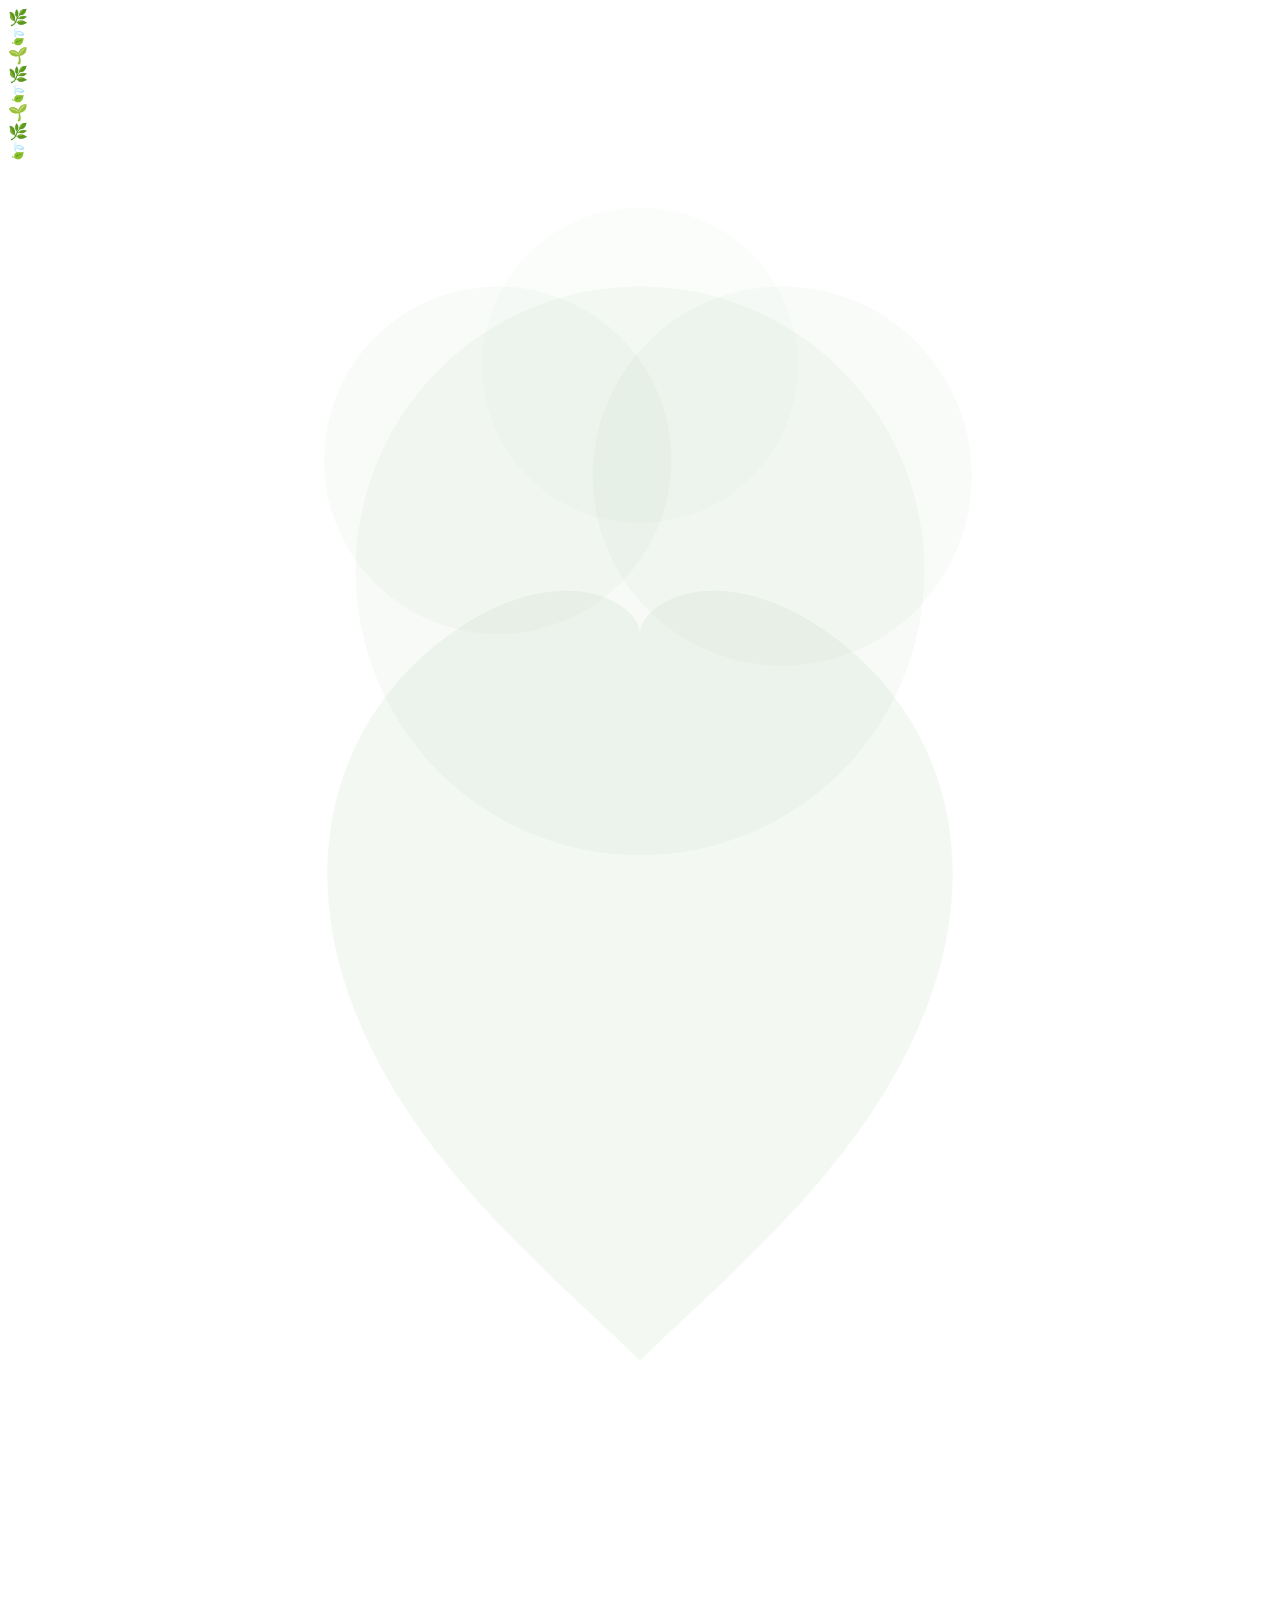
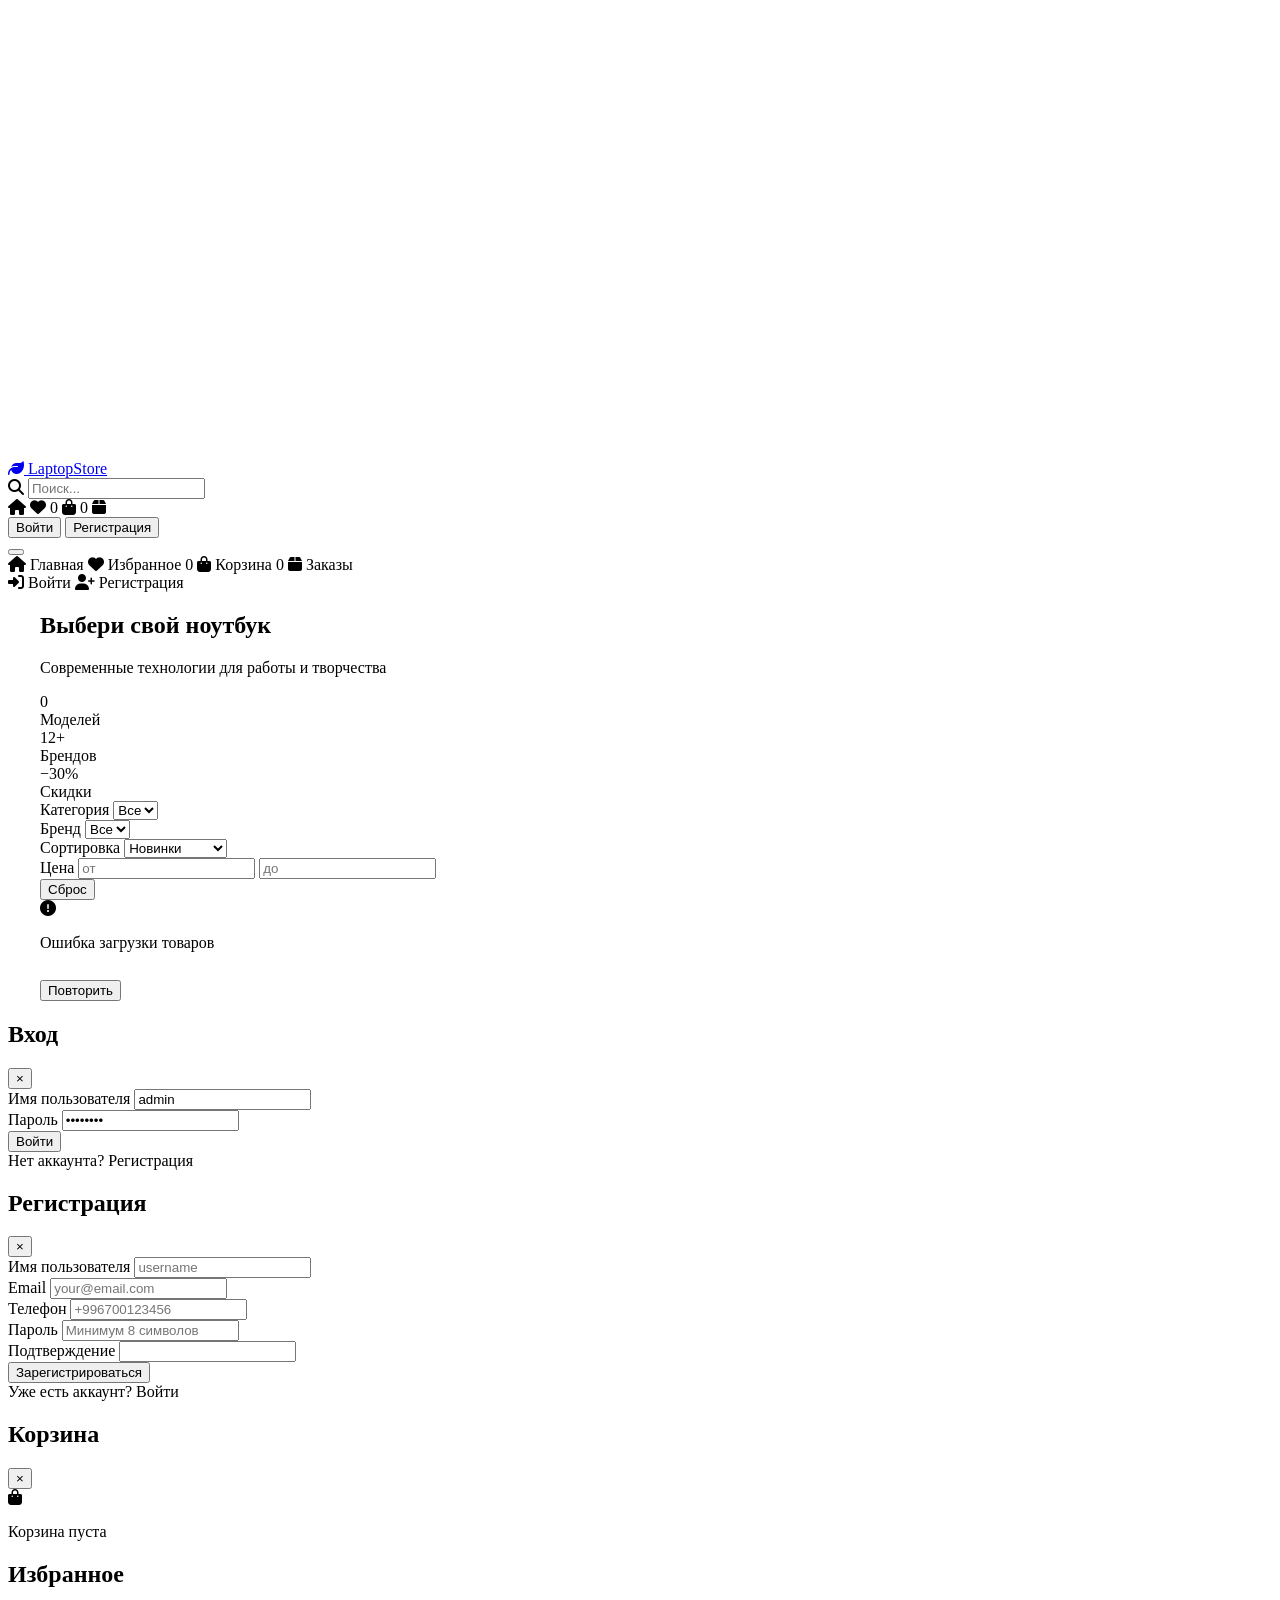
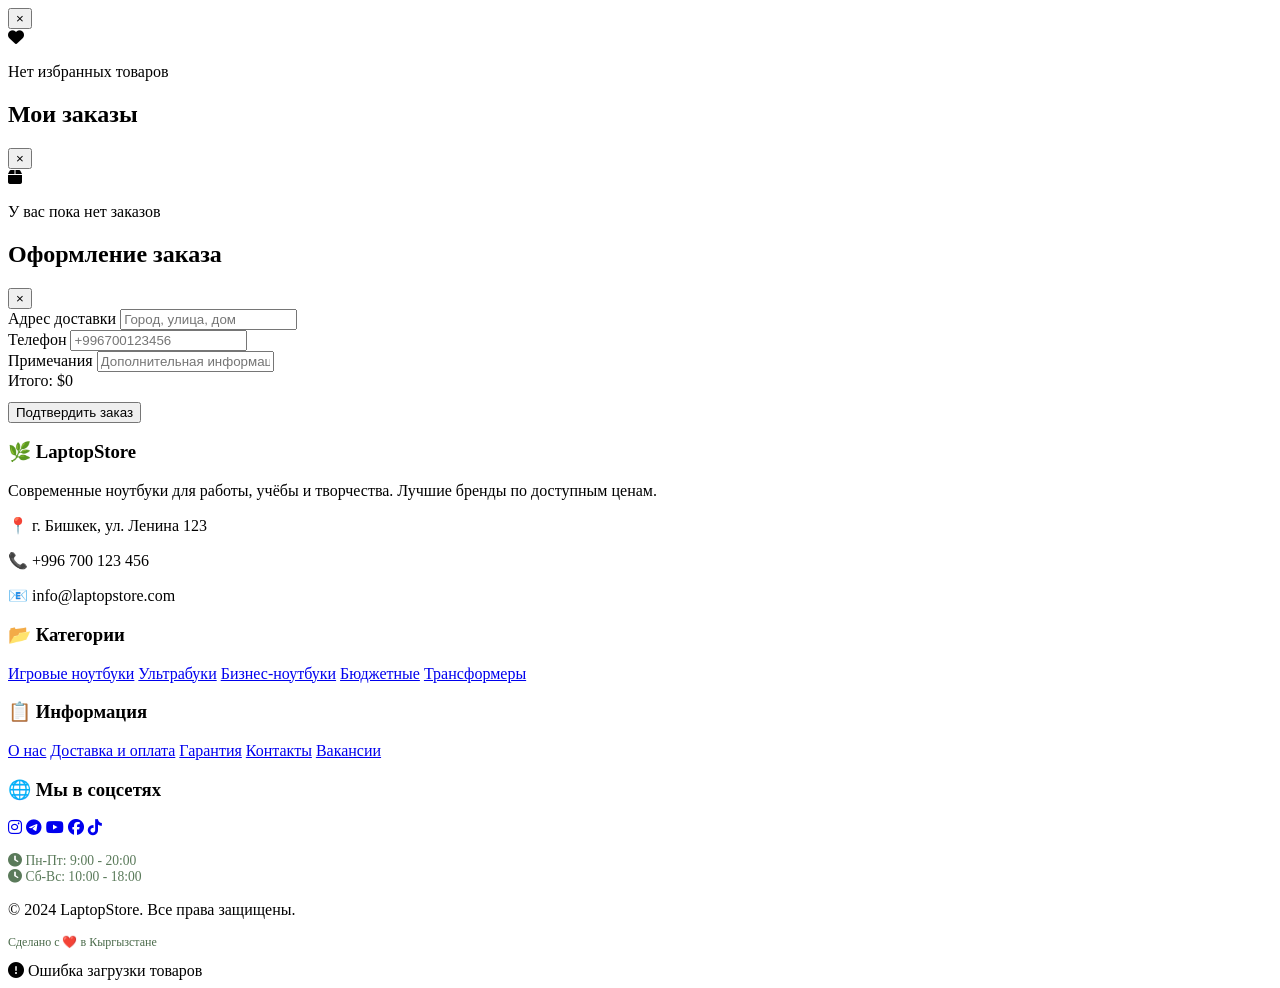
==== templates/index.html @ 14a561d5 "Initial commit" ====
<!DOCTYPE html>
<html lang="ru">
<head>
    <meta charset="UTF-8">
    <meta name="viewport" content="width=device-width, initial-scale=1.0">
    <title>LaptopStore</title>
    <link href="https://fonts.googleapis.com/css2?family=Inter:wght@200;300;400;500;600;700;800&display=swap" rel="stylesheet">
    <link href="https://cdnjs.cloudflare.com/ajax/libs/font-awesome/6.4.0/css/all.min.css" rel="stylesheet">
    <link rel="stylesheet" href="/static/css/style.css">
    <style>
        .container { max-width:1200px; margin:0 auto; padding:0 24px; }
    </style>
</head>
<body>

    <!-- ФОН -->
    <div class="bg-layer"></div>

    <!-- Листочки -->
    <div class="leaf">🌿</div>
    <div class="leaf">🍃</div>
    <div class="leaf">🌱</div>
    <div class="leaf">🌿</div>
    <div class="leaf">🍃</div>
    <div class="leaf">🌱</div>
    <div class="leaf">🌿</div>
    <div class="leaf">🍃</div>

    <!-- Дерево -->
    <svg class="tree-bg" viewBox="0 0 400 600" fill="none" xmlns="http://www.w3.org/2000/svg">
        <path d="M200 600L200 380C225 355 270 320 290 270C310 220 295 175 260 150C225 125 200 140 200 150C200 140 175 125 140 150C105 175 90 220 110 270C130 320 175 355 200 380L200 600Z" fill="rgba(60,130,60,0.06)"/>
        <circle cx="200" cy="130" r="90" fill="rgba(60,130,60,0.04)"/>
        <circle cx="155" cy="95" r="55" fill="rgba(60,130,60,0.03)"/>
        <circle cx="245" cy="100" r="60" fill="rgba(60,130,60,0.03)"/>
        <circle cx="200" cy="65" r="50" fill="rgba(60,130,60,0.02)"/>
    </svg>

    <!-- HEADER -->
    <header class="header" id="header">
        <div class="header-inner">
            <a class="logo" href="/">
                <i class="fas fa-leaf"></i>
                Laptop<span>Store</span>
            </a>

            <div class="search-wrapper">
                <i class="fas fa-search"></i>
                <input type="text" id="searchInput" placeholder="Поиск..." onkeyup="if(event.key==='Enter') loadProducts()">
            </div>

            <nav class="nav">
                <a class="nav-link" onclick="loadProducts()"><i class="fas fa-home"></i></a>
                <a class="nav-link" onclick="openModal('favoritesModal')">
                    <i class="fas fa-heart"></i>
                    <span class="badge-count" id="favBadge">0</span>
                </a>
                <a class="nav-link" onclick="openModal('cartModal')">
                    <i class="fas fa-shopping-bag"></i>
                    <span class="badge-count" id="cartBadge">0</span>
                </a>
                <a class="nav-link" onclick="openModal('ordersModal')"><i class="fas fa-box"></i></a>

                <div class="auth-buttons" id="authButtons">
                    <button class="btn btn-outline btn-sm" onclick="openModal('loginModal')">Войти</button>
                    <button class="btn btn-primary btn-sm" onclick="openModal('registerModal')">Регистрация</button>
                </div>

                <div class="user-info" id="userInfo" style="display:none;">
                    <span class="user-name" id="userName">User</span>
                    <div class="user-avatar" id="userAvatar">U</div>
                    <button class="btn btn-danger btn-sm" onclick="logout()">Выйти</button>
                </div>
            </nav>

            <button class="burger" id="burgerBtn" onclick="toggleMobileMenu()">
                <span></span>
                <span></span>
                <span></span>
            </button>
        </div>
    </header>

    <!-- MOBILE -->
    <div class="mobile-menu" id="mobileMenu">
        <a class="mobile-link" onclick="loadProducts(); closeMobileMenu()"><i class="fas fa-home"></i> Главная</a>
        <a class="mobile-link" onclick="openModal('favoritesModal'); closeMobileMenu()"><i class="fas fa-heart"></i> Избранное <span class="badge-count" id="favBadgeMobile">0</span></a>
        <a class="mobile-link" onclick="openModal('cartModal'); closeMobileMenu()"><i class="fas fa-shopping-bag"></i> Корзина <span class="badge-count" id="cartBadgeMobile">0</span></a>
        <a class="mobile-link" onclick="openModal('ordersModal'); closeMobileMenu()"><i class="fas fa-box"></i> Заказы</a>
        <div class="mobile-divider"></div>
        <a class="mobile-link" onclick="openModal('loginModal'); closeMobileMenu()" id="mobileLogin"><i class="fas fa-sign-in-alt"></i> Войти</a>
        <a class="mobile-link" onclick="openModal('registerModal'); closeMobileMenu()" id="mobileRegister"><i class="fas fa-user-plus"></i> Регистрация</a>
        <a class="mobile-link" onclick="logout(); closeMobileMenu()" id="mobileLogout" style="display:none;"><i class="fas fa-sign-out-alt"></i> Выйти</a>
    </div>

    <!-- HERO -->
    <section class="hero">
        <div class="container">
            <h1>Выбери свой <span>ноутбук</span></h1>
            <p>Современные технологии для работы и творчества</p>
            <div class="hero-stats">
                <div class="hero-stat">
                    <div class="number" id="productsCount">0</div>
                    <div class="label">Моделей</div>
                </div>
                <div class="hero-stat">
                    <div class="number">12+</div>
                    <div class="label">Брендов</div>
                </div>
                <div class="hero-stat">
                    <div class="number">−30%</div>
                    <div class="label">Скидки</div>
                </div>
            </div>
        </div>
    </section>

    <!-- MAIN -->
    <div class="container">

        <div class="filters">
            <div class="filter-group">
                <label>Категория</label>
                <select id="categoryFilter" onchange="loadProducts()">
                    <option value="">Все</option>
                </select>
            </div>
            <div class="filter-group">
                <label>Бренд</label>
                <select id="brandFilter" onchange="loadProducts()">
                    <option value="">Все</option>
                </select>
            </div>
            <div class="filter-group">
                <label>Сортировка</label>
                <select id="sortFilter" onchange="loadProducts()">
                    <option value="-created_at">Новинки</option>
                    <option value="price">Цена ↑</option>
                    <option value="-price">Цена ↓</option>
                    <option value="name">По названию</option>
                </select>
            </div>
            <div class="filter-group">
                <label>Цена</label>
                <input type="number" id="priceMin" placeholder="от" onchange="loadProducts()">
                <input type="number" id="priceMax" placeholder="до" onchange="loadProducts()">
            </div>
            <button class="filter-reset" onclick="resetFilters()">Сброс</button>
        </div>

        <div id="productsContainer">
            <div class="loading">
                <i class="fas fa-spinner"></i>
                <p>Загрузка товаров...</p>
            </div>
        </div>

        <div class="pagination" id="pagination"></div>
    </div>

    <!-- MODALS -->
    <div class="modal" id="loginModal">
        <div class="modal-content">
            <div class="modal-header">
                <h2>Вход</h2>
                <button class="modal-close" onclick="closeModal('loginModal')">&times;</button>
            </div>
            <form id="loginForm">
                <div class="form-group">
                    <label>Имя пользователя</label>
                    <input type="text" id="loginUsername" required placeholder="admin" value="admin">
                </div>
                <div class="form-group">
                    <label>Пароль</label>
                    <input type="password" id="loginPassword" required placeholder="••••••••" value="admin123">
                </div>
                <button type="submit" class="btn btn-primary btn-block">Войти</button>
            </form>
            <div class="form-link">
                Нет аккаунта? <a onclick="closeModal('loginModal'); openModal('registerModal')">Регистрация</a>
            </div>
        </div>
    </div>

    <div class="modal" id="registerModal">
        <div class="modal-content">
            <div class="modal-header">
                <h2>Регистрация</h2>
                <button class="modal-close" onclick="closeModal('registerModal')">&times;</button>
            </div>
            <form id="registerForm">
                <div class="form-group">
                    <label>Имя пользователя</label>
                    <input type="text" id="regUsername" required placeholder="username">
                </div>
                <div class="form-group">
                    <label>Email</label>
                    <input type="email" id="regEmail" required placeholder="your@email.com">
                </div>
                <div class="form-group">
                    <label>Телефон</label>
                    <input type="tel" id="regPhone" placeholder="+996700123456">
                </div>
                <div class="form-group">
                    <label>Пароль</label>
                    <input type="password" id="regPassword" required placeholder="Минимум 8 символов">
                </div>
                <div class="form-group">
                    <label>Подтверждение</label>
                    <input type="password" id="regPassword2" required>
                </div>
                <button type="submit" class="btn btn-success btn-block">Зарегистрироваться</button>
            </form>
            <div class="form-link">
                Уже есть аккаунт? <a onclick="closeModal('registerModal'); openModal('loginModal')">Войти</a>
            </div>
        </div>
    </div>

    <div class="modal" id="cartModal">
        <div class="modal-content">
            <div class="modal-header">
                <h2>Корзина</h2>
                <button class="modal-close" onclick="closeModal('cartModal')">&times;</button>
            </div>
            <div id="cartItems"></div>
            <div id="cartEmpty" class="empty-state">
                <i class="fas fa-shopping-bag"></i>
                <p>Корзина пуста</p>
            </div>
            <div id="cartFooter" style="display:none;">
                <div class="cart-total">Итого: $<span id="cartTotal">0</span></div>
                <button class="btn btn-success btn-block" onclick="showCheckout()" style="margin-top:12px;">Оформить заказ</button>
            </div>
        </div>
    </div>

    <div class="modal" id="favoritesModal">
        <div class="modal-content">
            <div class="modal-header">
                <h2>Избранное</h2>
                <button class="modal-close" onclick="closeModal('favoritesModal')">&times;</button>
            </div>
            <div id="favoritesItems"></div>
            <div id="favoritesEmpty" class="empty-state">
                <i class="fas fa-heart"></i>
                <p>Нет избранных товаров</p>
            </div>
        </div>
    </div>

    <div class="modal" id="ordersModal">
        <div class="modal-content">
            <div class="modal-header">
                <h2>Мои заказы</h2>
                <button class="modal-close" onclick="closeModal('ordersModal')">&times;</button>
            </div>
            <div id="ordersItems"></div>
            <div id="ordersEmpty" class="empty-state">
                <i class="fas fa-box"></i>
                <p>У вас пока нет заказов</p>
            </div>
        </div>
    </div>

    <div class="modal" id="checkoutModal">
        <div class="modal-content">
            <div class="modal-header">
                <h2>Оформление заказа</h2>
                <button class="modal-close" onclick="closeModal('checkoutModal')">&times;</button>
            </div>
            <form id="checkoutForm">
                <div class="form-group">
                    <label>Адрес доставки</label>
                    <input type="text" id="shippingAddress" required placeholder="Город, улица, дом">
                </div>
                <div class="form-group">
                    <label>Телефон</label>
                    <input type="tel" id="orderPhone" required placeholder="+996700123456">
                </div>
                <div class="form-group">
                    <label>Примечания</label>
                    <input type="text" id="orderNotes" placeholder="Дополнительная информация">
                </div>
                <div class="cart-total">Итого: $<span id="checkoutTotal">0</span></div>
                <button type="submit" class="btn btn-success btn-block" style="margin-top:12px;">Подтвердить заказ</button>
            </form>
        </div>
    </div>

    <!-- FOOTER -->
    <footer class="footer">
        <div class="footer-inner">
            <div>
                <h3>🌿 LaptopStore</h3>
                <p>Современные ноутбуки для работы, учёбы и творчества. Лучшие бренды по доступным ценам.</p>
                <p style="margin-top:8px;">📍 г. Бишкек, ул. Ленина 123</p>
                <p style="margin-top:4px;">📞 +996 700 123 456</p>
                <p>📧 info@laptopstore.com</p>
            </div>
            <div>
                <h3>📂 Категории</h3>
                <a href="/">Игровые ноутбуки</a>
                <a href="/">Ультрабуки</a>
                <a href="/">Бизнес-ноутбуки</a>
                <a href="/">Бюджетные</a>
                <a href="/">Трансформеры</a>
            </div>
            <div>
                <h3>📋 Информация</h3>
                <a href="/">О нас</a>
                <a href="/">Доставка и оплата</a>
                <a href="/">Гарантия</a>
                <a href="/">Контакты</a>
                <a href="/">Вакансии</a>
            </div>
            <div>
                <h3>🌐 Мы в соцсетях</h3>
                <div class="social">
                    <a href="#"><i class="fab fa-instagram"></i></a>
                    <a href="#"><i class="fab fa-telegram"></i></a>
                    <a href="#"><i class="fab fa-youtube"></i></a>
                    <a href="#"><i class="fab fa-facebook"></i></a>
                    <a href="#"><i class="fab fa-tiktok"></i></a>
                </div>
                <div style="margin-top:16px;">
                    <p style="font-size:0.85rem;color:#5a7a5a;">
                        <i class="fas fa-clock"></i> Пн-Пт: 9:00 - 20:00<br>
                        <i class="fas fa-clock"></i> Сб-Вс: 10:00 - 18:00
                    </p>
                </div>
            </div>
        </div>
        <div class="footer-bottom">
            <p>© 2024 LaptopStore. Все права защищены.</p>
            <p style="font-size:0.75rem;color:#4a6a4a;margin-top:4px;">
                Сделано с ❤️ в Кыргызстане
            </p>
        </div>
    </footer>

    <!-- ============================================
    JAVASCRIPT
    ============================================ -->
    <script>
        const API_URL = 'http://127.0.0.1:8000/api/v1';
        let currentUser = null;
        let currentPage = 1;
        let totalPages = 1;
        let cart = JSON.parse(localStorage.getItem('cart') || '[]');
        let favorites = JSON.parse(localStorage.getItem('favorites') || '[]');

        function showToast(message, type = 'success') {
            const existing = document.querySelector('.toast');
            if (existing) existing.remove();
            const toast = document.createElement('div');
            toast.className = `toast ${type}`;
            toast.innerHTML = `<i class="fas ${type === 'success' ? 'fa-check-circle' : type === 'error' ? 'fa-exclamation-circle' : 'fa-info-circle'}"></i> ${message}`;
            document.body.appendChild(toast);
            setTimeout(() => {
                toast.style.opacity = '0';
                toast.style.transition = 'opacity 0.4s';
                setTimeout(() => toast.remove(), 400);
            }, 3000);
        }

        function openModal(id) {
            const modal = document.getElementById(id);
            if (modal) {
                modal.classList.add('active');
                document.body.style.overflow = 'hidden';
                if (id === 'cartModal') renderCart();
                if (id === 'favoritesModal') renderFavorites();
                if (id === 'ordersModal') loadOrders();
            }
        }

        function closeModal(id) {
            const modal = document.getElementById(id);
            if (modal) {
                modal.classList.remove('active');
                document.body.style.overflow = '';
            }
        }

        document.querySelectorAll('.modal').forEach(m => {
            m.addEventListener('click', function(e) {
                if (e.target === this) {
                    this.classList.remove('active');
                    document.body.style.overflow = '';
                }
            });
        });

        function toggleMobileMenu() {
            const menu = document.getElementById('mobileMenu');
            const burger = document.getElementById('burgerBtn');
            menu.classList.toggle('open');
            burger.classList.toggle('active');
            document.body.style.overflow = menu.classList.contains('open') ? 'hidden' : '';
        }

        function closeMobileMenu() {
            document.getElementById('mobileMenu').classList.remove('open');
            document.getElementById('burgerBtn').classList.remove('active');
            document.body.style.overflow = '';
        }

        function updateUI() {
            const token = localStorage.getItem('access_token');
            if (token) {
                document.getElementById('authButtons').style.display = 'none';
                document.getElementById('userInfo').style.display = 'flex';
                document.getElementById('userName').textContent = currentUser?.username || 'User';
                document.getElementById('userAvatar').textContent = (currentUser?.username || 'U')[0].toUpperCase();
                document.getElementById('mobileLogin').style.display = 'none';
                document.getElementById('mobileRegister').style.display = 'none';
                document.getElementById('mobileLogout').style.display = 'flex';
            } else {
                document.getElementById('authButtons').style.display = 'flex';
                document.getElementById('userInfo').style.display = 'none';
                document.getElementById('mobileLogin').style.display = 'flex';
                document.getElementById('mobileRegister').style.display = 'flex';
                document.getElementById('mobileLogout').style.display = 'none';
            }
        }

        document.addEventListener('DOMContentLoaded', function() {
            const loginForm = document.getElementById('loginForm');
            if (loginForm) {
                loginForm.addEventListener('submit', function(e) {
                    e.preventDefault();
                    loginUser();
                });
            }

            const registerForm = document.getElementById('registerForm');
            if (registerForm) {
                registerForm.addEventListener('submit', function(e) {
                    e.preventDefault();
                    registerUser();
                });
            }

            const checkoutForm = document.getElementById('checkoutForm');
            if (checkoutForm) {
                checkoutForm.addEventListener('submit', function(e) {
                    e.preventDefault();
                    createOrder();
                });
            }

            const token = localStorage.getItem('access_token');
            if (token) {
                currentUser = { username: 'User' };
                updateUI();
            }
            loadCategories();
            loadBrands();
            loadProducts();
            updateBadges();
        });

        async function loginUser() {
            const username = document.getElementById('loginUsername').value.trim();
            const password = document.getElementById('loginPassword').value;

            if (!username || !password) {
                showToast('Заполните все поля', 'error');
                return;
            }

            try {
                const response = await fetch(`${API_URL}/auth/login/`, {
                    method: 'POST',
                    headers: { 'Content-Type': 'application/json' },
                    body: JSON.stringify({ username, password })
                });

                if (response.ok) {
                    const result = await response.json();
                    localStorage.setItem('access_token', result.access);
                    localStorage.setItem('refresh_token', result.refresh);
                    currentUser = { username };
                    updateUI();
                    closeModal('loginModal');
                    showToast(`👋 Добро пожаловать, ${username}!`);
                    loadProducts();
                } else {
                    const error = await response.json();
                    showToast(error.detail || 'Неверные данные', 'error');
                }
            } catch (error) {
                showToast('Ошибка соединения с сервером', 'error');
            }
        }

        async function registerUser() {
            const password = document.getElementById('regPassword').value;
            const password2 = document.getElementById('regPassword2').value;

            if (password !== password2) {
                showToast('Пароли не совпадают', 'error');
                return;
            }

            if (password.length < 8) {
                showToast('Пароль минимум 8 символов', 'error');
                return;
            }

            const data = {
                username: document.getElementById('regUsername').value.trim(),
                email: document.getElementById('regEmail').value.trim(),
                phone: document.getElementById('regPhone').value.trim(),
                password: password,
                password2: password2
            };

            try {
                const response = await fetch(`${API_URL}/auth/register/`, {
                    method: 'POST',
                    headers: { 'Content-Type': 'application/json' },
                    body: JSON.stringify(data)
                });

                if (response.ok) {
                    showToast('✅ Регистрация успешна! Войдите.');
                    closeModal('registerModal');
                    document.getElementById('loginUsername').value = data.username;
                    openModal('loginModal');
                } else {
                    const error = await response.json();
                    const msg = Object.values(error).flat()[0] || 'Ошибка';
                    showToast(msg, 'error');
                }
            } catch (error) {
                showToast('Ошибка регистрации', 'error');
            }
        }

        function logout() {
            localStorage.removeItem('access_token');
            localStorage.removeItem('refresh_token');
            currentUser = null;
            updateUI();
            showToast('👋 Вы вышли');
            loadProducts();
        }

        function getToken() {
            return localStorage.getItem('access_token');
        }

        async function loadCategories() {
            try {
                const response = await fetch(`${API_URL}/categories/`);
                if (response.ok) {
                    const data = await response.json();
                    const select = document.getElementById('categoryFilter');
                    data.results.forEach(cat => {
                        const option = document.createElement('option');
                        option.value = cat.id;
                        option.textContent = cat.name;
                        select.appendChild(option);
                    });
                }
            } catch (e) { console.error('Categories error:', e); }
        }

        async function loadBrands() {
            try {
                const response = await fetch(`${API_URL}/products/?page=1&page_size=100`);
                if (response.ok) {
                    const data = await response.json();
                    const brands = [...new Set(data.results.map(p => p.brand).filter(Boolean))];
                    const select = document.getElementById('brandFilter');
                    brands.forEach(brand => {
                        const option = document.createElement('option');
                        option.value = brand;
                        option.textContent = brand;
                        select.appendChild(option);
                    });
                }
            } catch (e) { console.error('Brands error:', e); }
        }

        async function loadProducts() {
            const container = document.getElementById('productsContainer');
            container.innerHTML = `<div class="loading"><i class="fas fa-spinner"></i><p>Загрузка товаров...</p></div>`;

            try {
                const category = document.getElementById('categoryFilter').value;
                const brand = document.getElementById('brandFilter').value;
                const sort = document.getElementById('sortFilter').value;
                const search = document.getElementById('searchInput').value;
                const priceMin = document.getElementById('priceMin').value;
                const priceMax = document.getElementById('priceMax').value;

                let url = `${API_URL}/products/?page=${currentPage}`;
                if (category) url += `&category=${category}`;
                if (brand) url += `&brand=${brand}`;
                if (sort) url += `&ordering=${sort}`;
                if (search) url += `&search=${search}`;
                if (priceMin) url += `&price_min=${priceMin}`;
                if (priceMax) url += `&price_max=${priceMax}`;

                const response = await fetch(url);
                if (!response.ok) throw new Error('Ошибка загрузки');

                const data = await response.json();
                totalPages = Math.ceil(data.count / 10) || 1;
                document.getElementById('productsCount').textContent = data.count || 0;
                renderProducts(data.results || []);
                renderPagination();

            } catch (error) {
                container.innerHTML = `
                    <div class="empty-state">
                        <i class="fas fa-exclamation-circle"></i>
                        <p>Ошибка загрузки товаров</p>
                        <button class="btn btn-primary" onclick="loadProducts()" style="margin-top:12px;">Повторить</button>
                    </div>
                `;
                showToast('Ошибка загрузки товаров', 'error');
            }
        }

        // ============================================================
        // RENDER PRODUCTS — С КАРТИНКАМИ
        // ============================================================
        function renderProducts(products) {
            const container = document.getElementById('productsContainer');

            if (!products || products.length === 0) {
                container.innerHTML = `<div class="empty-state"><i class="fas fa-search"></i><p>Товары не найдены</p></div>`;
                return;
            }

            container.innerHTML = `
                <div class="products-grid">
                    ${products.map(p => `
                        <div class="product-card">
                            <a href="/product/${p.slug}/" style="text-decoration:none;color:inherit;display:block;">
                                <div class="product-image" style="height:190px;display:flex;align-items:center;justify-content:center;background:rgba(60,130,60,0.02);overflow:hidden;">
                                    ${p.image ? `<img src="${p.image}" alt="${p.name}" style="width:100%;height:100%;object-fit:contain;padding:10px;">` : `<i class="fas fa-laptop" style="font-size:3.5rem;color:#8aaa8a;"></i>`}
                                </div>
                                <div class="product-info">
                                    <div class="product-name">${p.name || ''}</div>
                                    <div class="product-price">
                                        $${p.final_price || p.price || '0'}
                                        ${p.discount_price ? `<span class="old">$${p.price}</span>` : ''}
                                    </div>
                                    <div class="product-stock">${p.stock > 0 ? '✅ В наличии' : '❌ Нет в наличии'}</div>
                                </div>
                            </a>
                            <div class="product-actions">
                                <button class="btn btn-primary" onclick="event.stopPropagation(); addToCart(${p.id}, '${p.name.replace(/'/g, "\\'")}', ${p.final_price || p.price})">
                                    <i class="fas fa-shopping-bag"></i> В корзину
                                </button>
                                <button class="btn-like ${favorites.includes(p.id) ? 'liked' : ''}" onclick="event.stopPropagation(); toggleFavorite(${p.id})">
                                    <i class="fas fa-heart"></i>
                                </button>
                            </div>
                        </div>
                    `).join('')}
                </div>
            `;
        }

        // ============================================================
        // RENDER FAVORITES — С КАРТИНКАМИ (ИСПРАВЛЕНО)
        // ============================================================
        function renderFavorites() {
            const container = document.getElementById('favoritesItems');
            const empty = document.getElementById('favoritesEmpty');

            if (favorites.length === 0) {
                container.innerHTML = '';
                empty.style.display = 'block';
                return;
            }

            empty.style.display = 'none';

            // Показываем загрузку
            container.innerHTML = favorites.map(id => `
                <div class="product-card" id="fav-${id}">
                    <div class="product-image" style="height:150px;display:flex;align-items:center;justify-content:center;background:rgba(60,130,60,0.02);">
                        <i class="fas fa-spinner fa-spin" style="font-size:2rem;color:#8aaa8a;"></i>
                    </div>
                    <div class="product-info">
                        <div class="product-name" style="color:#8aaa8a;">Загрузка...</div>
                    </div>
                </div>
            `).join('');

            // Загружаем данные для каждого товара
            favorites.forEach(async id => {
                try {
                    const response = await fetch(`${API_URL}/products/${id}/`);
                    if (response.ok) {
                        const p = await response.json();
                        const card = document.getElementById(`fav-${id}`);
                        if (card) {
                            card.innerHTML = `
                                <div class="product-image" style="height:150px;display:flex;align-items:center;justify-content:center;background:rgba(60,130,60,0.02);overflow:hidden;">
                                    ${p.image ? `<img src="${p.image}" alt="${p.name}" style="width:100%;height:100%;object-fit:contain;padding:10px;">` : `<i class="fas fa-laptop" style="font-size:3rem;color:#8aaa8a;"></i>`}
                                </div>
                                <div class="product-info">
                                    <div class="product-name" style="font-weight:600;font-size:0.95rem;min-height:40px;">${p.name}</div>
                                    <div class="product-price" style="font-size:1.1rem;font-weight:700;color:#1a3a1a;">$${p.final_price || p.price}</div>
                                    <button class="btn btn-primary btn-block" onclick="event.stopPropagation(); addToCart(${p.id}, '${p.name.replace(/'/g, "\\'")}', ${p.final_price || p.price})" style="margin-top:8px;width:100%;padding:8px;font-size:0.8rem;border-radius:30px;">
                                        <i class="fas fa-shopping-bag"></i> В корзину
                                    </button>
                                </div>
                            `;
                        }
                    } else {
                        // Если товар не найден — удаляем из избранного
                        const index = favorites.indexOf(id);
                        if (index > -1) {
                            favorites.splice(index, 1);
                            localStorage.setItem('favorites', JSON.stringify(favorites));
                            updateBadges();
                            renderFavorites();
                        }
                    }
                } catch (e) {
                    console.error('Error loading favorite:', e);
                    const index = favorites.indexOf(id);
                    if (index > -1) {
                        favorites.splice(index, 1);
                        localStorage.setItem('favorites', JSON.stringify(favorites));
                        updateBadges();
                        renderFavorites();
                    }
                }
            });
        }

        // ============================================================
        // ОСТАЛЬНЫЕ ФУНКЦИИ
        // ============================================================

        function renderPagination() {
            const container = document.getElementById('pagination');
            if (totalPages <= 1) { container.innerHTML = ''; return; }

            let html = '';
            html += `<button onclick="changePage(${currentPage - 1})" ${currentPage <= 1 ? 'disabled' : ''}><i class="fas fa-chevron-left"></i></button>`;
            for (let i = 1; i <= totalPages; i++) {
                if (i === currentPage) {
                    html += `<button class="active">${i}</button>`;
                } else if (i <= 3 || i > totalPages - 3 || Math.abs(i - currentPage) <= 1) {
                    html += `<button onclick="changePage(${i})">${i}</button>`;
                }
            }
            html += `<button onclick="changePage(${currentPage + 1})" ${currentPage >= totalPages ? 'disabled' : ''}><i class="fas fa-chevron-right"></i></button>`;
            container.innerHTML = html;
        }

        function changePage(page) {
            if (page < 1 || page > totalPages) return;
            currentPage = page;
            loadProducts();
            window.scrollTo({ top: 0, behavior: 'smooth' });
        }

        function addToCart(id, name, price) {
            const existing = cart.find(item => item.id === id);
            if (existing) {
                existing.quantity += 1;
            } else {
                cart.push({ id, name, price, quantity: 1 });
            }
            localStorage.setItem('cart', JSON.stringify(cart));
            updateBadges();
            showToast(`✅ ${name} добавлен в корзину`);
        }

        function removeFromCart(id) {
            cart = cart.filter(item => item.id !== id);
            localStorage.setItem('cart', JSON.stringify(cart));
            renderCart();
            updateBadges();
        }

        function updateQuantity(id, delta) {
            const item = cart.find(i => i.id === id);
            if (item) {
                item.quantity += delta;
                if (item.quantity <= 0) {
                    removeFromCart(id);
                    return;
                }
                localStorage.setItem('cart', JSON.stringify(cart));
                renderCart();
                updateBadges();
            }
        }

        function renderCart() {
            const container = document.getElementById('cartItems');
            const empty = document.getElementById('cartEmpty');
            const footer = document.getElementById('cartFooter');
            const totalSpan = document.getElementById('cartTotal');

            if (cart.length === 0) {
                container.innerHTML = '';
                empty.style.display = 'block';
                footer.style.display = 'none';
                return;
            }

            empty.style.display = 'none';
            footer.style.display = 'block';

            let total = 0;
            container.innerHTML = cart.map(item => {
                total += item.price * item.quantity;
                return `
                    <div class="cart-item">
                        <div class="cart-item-info">
                            <div class="cart-item-name">${item.name}</div>
                            <div class="cart-item-price">$${item.price}</div>
                        </div>
                        <div class="cart-item-qty">
                            <button onclick="updateQuantity(${item.id}, -1)">−</button>
                            <span>${item.quantity}</span>
                            <button onclick="updateQuantity(${item.id}, 1)">+</button>
                        </div>
                        <button class="cart-item-remove" onclick="removeFromCart(${item.id})"><i class="fas fa-trash-alt"></i></button>
                    </div>
                `;
            }).join('');
            totalSpan.textContent = total.toFixed(2);
        }

        function showCheckout() {
            if (!getToken()) {
                showToast('Войдите в аккаунт для оформления заказа', 'error');
                closeModal('cartModal');
                openModal('loginModal');
                return;
            }
            document.getElementById('checkoutTotal').textContent = document.getElementById('cartTotal').textContent;
            closeModal('cartModal');
            openModal('checkoutModal');
        }

        function toggleFavorite(id) {
            const index = favorites.indexOf(id);
            if (index > -1) {
                favorites.splice(index, 1);
                showToast('Удалено из избранного');
            } else {
                favorites.push(id);
                showToast('❤️ Добавлено в избранное');
            }
            localStorage.setItem('favorites', JSON.stringify(favorites));
            updateBadges();
            loadProducts();
        }

        async function loadOrders() {
            const container = document.getElementById('ordersItems');
            const empty = document.getElementById('ordersEmpty');

            const token = getToken();
            if (!token) {
                container.innerHTML = '';
                empty.style.display = 'block';
                empty.innerHTML = '<i class="fas fa-box"></i><p>Войдите чтобы увидеть заказы</p>';
                return;
            }

            try {
                const response = await fetch(`${API_URL}/orders/`, {
                    headers: { 'Authorization': `Bearer ${token}` }
                });

                if (response.ok) {
                    const data = await response.json();
                    const orders = data.results || data;

                    if (orders.length === 0) {
                        container.innerHTML = '';
                        empty.style.display = 'block';
                        return;
                    }

                    empty.style.display = 'none';
                    container.innerHTML = orders.map(order => `
                        <div style="background:rgba(255,255,255,0.2);backdrop-filter:blur(10px);border-radius:12px;padding:14px 18px;margin-bottom:10px;border:1px solid rgba(60,130,60,0.04);">
                            <div style="display:flex;justify-content:space-between;align-items:center;flex-wrap:wrap;gap:6px;">
                                <strong>Заказ #${order.id}</strong>
                                <span style="font-size:0.7rem;background:rgba(60,130,60,0.04);padding:2px 10px;border-radius:20px;color:#4a6a4a;">
                                    ${order.status === 'pending' ? '⏳ Ожидает' :
                                      order.status === 'processing' ? '🔄 В обработке' :
                                      order.status === 'shipped' ? '📦 Отправлен' :
                                      order.status === 'delivered' ? '✅ Доставлен' :
                                      order.status === 'cancelled' ? '❌ Отменен' : order.status}
                                </span>
                            </div>
                            <div style="font-weight:600;margin:4px 0;">$${order.total_price}</div>
                            <div style="font-size:0.75rem;color:#8aaa8a;">${new Date(order.created_at).toLocaleDateString('ru-RU')}</div>
                            ${order.status === 'pending' ? `<button class="btn btn-danger btn-sm" onclick="cancelOrder(${order.id})" style="margin-top:6px;">Отменить</button>` : ''}
                        </div>
                    `).join('');
                }
            } catch (e) {
                showToast('Ошибка загрузки заказов', 'error');
            }
        }

        async function cancelOrder(orderId) {
            if (!confirm('Отменить заказ?')) return;
            const token = getToken();
            try {
                const response = await fetch(`${API_URL}/orders/${orderId}/cancel/`, {
                    method: 'PATCH',
                    headers: { 'Authorization': `Bearer ${token}` }
                });
                if (response.ok) {
                    showToast('Заказ отменен');
                    loadOrders();
                }
            } catch (e) {
                showToast('Ошибка', 'error');
            }
        }

        async function createOrder() {
            const token = getToken();
            if (!token) {
                showToast('Войдите в аккаунт', 'error');
                return;
            }

            const data = {
                product_ids: cart.map(item => item.id),
                quantities: cart.map(item => item.quantity),
                shipping_address: document.getElementById('shippingAddress').value,
                phone: document.getElementById('orderPhone').value,
                notes: document.getElementById('orderNotes').value || ''
            };

            try {
                const response = await fetch(`${API_URL}/orders/`, {
                    method: 'POST',
                    headers: {
                        'Content-Type': 'application/json',
                        'Authorization': `Bearer ${token}`
                    },
                    body: JSON.stringify(data)
                });

                if (response.ok) {
                    showToast('✅ Заказ создан!');
                    cart = [];
                    localStorage.setItem('cart', JSON.stringify(cart));
                    updateBadges();
                    closeModal('checkoutModal');
                    loadProducts();
                } else {
                    const err = await response.json();
                    showToast(err.error || 'Ошибка', 'error');
                }
            } catch (e) {
                showToast('Ошибка', 'error');
            }
        }

        function updateBadges() {
            const cartCount = cart.reduce((sum, item) => sum + item.quantity, 0);
            document.getElementById('cartBadge').textContent = cartCount;
            document.getElementById('cartBadgeMobile').textContent = cartCount;
            document.getElementById('favBadge').textContent = favorites.length;
            document.getElementById('favBadgeMobile').textContent = favorites.length;
        }

        function resetFilters() {
            document.getElementById('categoryFilter').value = '';
            document.getElementById('brandFilter').value = '';
            document.getElementById('sortFilter').value = '-created_at';
            document.getElementById('searchInput').value = '';
            document.getElementById('priceMin').value = '';
            document.getElementById('priceMax').value = '';
            currentPage = 1;
            loadProducts();
            showToast('Фильтры сброшены', 'info');
        }

        document.addEventListener('click', function(e) {
            const menu = document.getElementById('mobileMenu');
            const burger = document.getElementById('burgerBtn');
            if (menu.classList.contains('open') &&
                !menu.contains(e.target) &&
                !burger.contains(e.target)) {
                closeMobileMenu();
            }
        });

        document.addEventListener('DOMContentLoaded', function() {
            const token = getToken();
            if (token) {
                currentUser = { username: 'User' };
                updateUI();
            }
            loadCategories();
            loadBrands();
            loadProducts();
            updateBadges();

            window.addEventListener('resize', function() {
                if (window.innerWidth > 820) {
                    closeMobileMenu();
                }
            });
        });
    </script>

</body>
</html>
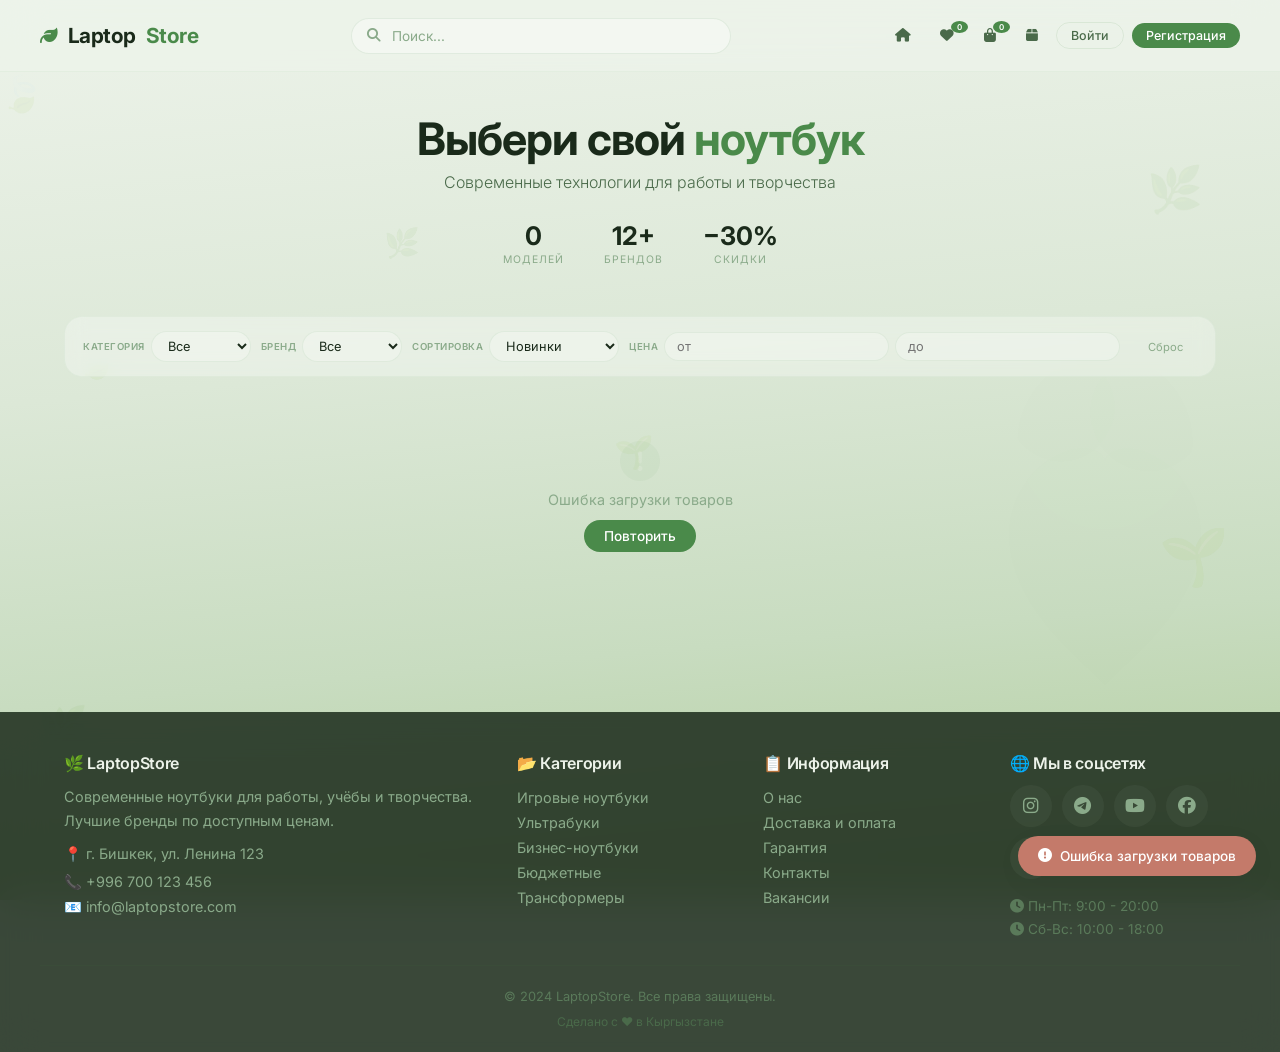
==== commit af805c5e: "Fix API URL for Render" ====
--- a/templates/index.html
+++ b/templates/index.html
@@ -342,7 +342,10 @@
     JAVASCRIPT
     ============================================ -->
     <script>
-        const API_URL = 'http://127.0.0.1:8000/api/v1';
+        // ============================================================
+        // ⚠️ ВАЖНО: API_URL ДЛЯ ПРОДУКШИВНА
+        // ============================================================
+        const API_URL = 'https://laptopstore-2.onrender.com/api/v1';
         let currentUser = null;
         let currentPage = 1;
         let totalPages = 1;
@@ -625,9 +628,6 @@
             }
         }
 
-        // ============================================================
-        // RENDER PRODUCTS — С КАРТИНКАМИ
-        // ============================================================
         function renderProducts(products) {
             const container = document.getElementById('productsContainer');
 
@@ -667,9 +667,6 @@
             `;
         }
 
-        // ============================================================
-        // RENDER FAVORITES — С КАРТИНКАМИ (ИСПРАВЛЕНО)
-        // ============================================================
         function renderFavorites() {
             const container = document.getElementById('favoritesItems');
             const empty = document.getElementById('favoritesEmpty');
@@ -682,7 +679,6 @@
 
             empty.style.display = 'none';
 
-            // Показываем загрузку
             container.innerHTML = favorites.map(id => `
                 <div class="product-card" id="fav-${id}">
                     <div class="product-image" style="height:150px;display:flex;align-items:center;justify-content:center;background:rgba(60,130,60,0.02);">
@@ -694,7 +690,6 @@
                 </div>
             `).join('');
 
-            // Загружаем данные для каждого товара
             favorites.forEach(async id => {
                 try {
                     const response = await fetch(`${API_URL}/products/${id}/`);
@@ -716,7 +711,6 @@
                             `;
                         }
                     } else {
-                        // Если товар не найден — удаляем из избранного
                         const index = favorites.indexOf(id);
                         if (index > -1) {
                             favorites.splice(index, 1);
@@ -737,10 +731,6 @@
                 }
             });
         }
-
-        // ============================================================
-        // ОСТАЛЬНЫЕ ФУНКЦИИ
-        // ============================================================
 
         function renderPagination() {
             const container = document.getElementById('pagination');
--- a/static/css/style.css
+++ b/static/css/style.css
@@ -0,0 +1,1344 @@
+/* ============================================
+   ROOT VARIABLES
+============================================ */
+:root {
+    --bg-primary: #edf3ea;
+    --bg-secondary: #ffffff;
+    --bg-card: rgba(255, 255, 255, 0.35);
+    --bg-card-hover: rgba(255, 255, 255, 0.55);
+    --text-primary: #1a2a1a;
+    --text-secondary: #4a6a4a;
+    --text-muted: #8aaa8a;
+    --border-color: rgba(60, 130, 60, 0.08);
+    --accent: #4a8a4a;
+    --accent-hover: #3a703a;
+    --accent-light: rgba(74, 138, 74, 0.10);
+    --accent-glow: rgba(74, 138, 74, 0.20);
+    --danger: #c47a6a;
+    --danger-hover: #a86a5a;
+    --shadow: 0 12px 48px rgba(74, 138, 74, 0.06);
+    --radius: 18px;
+    --radius-sm: 12px;
+    --radius-round: 30px;
+    --transition: all 0.3s cubic-bezier(0.4, 0, 0.2, 1);
+    --font: 'Inter', -apple-system, sans-serif;
+}
+
+/* ============================================
+   RESET & BASE
+============================================ */
+* {
+    margin: 0;
+    padding: 0;
+    box-sizing: border-box;
+}
+
+html {
+    scroll-behavior: smooth;
+}
+
+body {
+    font-family: var(--font);
+    color: var(--text-primary);
+    background: var(--bg-primary);
+    padding-top: 72px;
+    -webkit-font-smoothing: antialiased;
+    min-height: 100vh;
+    display: flex;
+    flex-direction: column;
+}
+
+/* ============================================
+   ФОН — мягкий зеленый
+============================================ */
+.bg-layer {
+    position: fixed;
+    top: 0;
+    left: 0;
+    right: 0;
+    bottom: 0;
+    z-index: -2;
+    background:
+        linear-gradient(175deg, #edf3ea 0%, #dce8d7 40%, #c8dcc0 70%, #b0cc9a 100%);
+}
+
+/* ============================================
+   ЛИСТОЧКИ
+============================================ */
+.leaf {
+    position: fixed;
+    font-size: 2.2rem;
+    color: rgba(60, 130, 60, 0.06);
+    z-index: -1;
+    animation: floatLeaf 22s ease-in-out infinite alternate;
+    pointer-events: none;
+}
+
+.leaf:nth-child(1) { top: 6%; left: 2%; font-size: 3rem; animation-duration: 26s; }
+.leaf:nth-child(2) { top: 18%; right: 6%; font-size: 2.8rem; animation-duration: 30s; animation-delay: -4s; }
+.leaf:nth-child(3) { top: 38%; left: 6%; font-size: 2rem; animation-duration: 24s; animation-delay: -8s; }
+.leaf:nth-child(4) { top: 58%; right: 4%; font-size: 3.5rem; animation-duration: 28s; animation-delay: -12s; }
+.leaf:nth-child(5) { top: 78%; left: 3%; font-size: 2.5rem; animation-duration: 30s; animation-delay: -16s; }
+.leaf:nth-child(6) { top: 88%; right: 8%; font-size: 2.8rem; animation-duration: 26s; animation-delay: -20s; }
+.leaf:nth-child(7) { top: 48%; left: 48%; font-size: 2rem; animation-duration: 28s; animation-delay: -6s; }
+.leaf:nth-child(8) { top: 25%; left: 30%; font-size: 1.8rem; animation-duration: 32s; animation-delay: -10s; }
+
+@keyframes floatLeaf {
+    0% { transform: translate(0, 0) rotate(0deg); }
+    33% { transform: translate(35px, -25px) rotate(12deg); }
+    66% { transform: translate(-25px, 30px) rotate(-8deg); }
+    100% { transform: translate(20px, -18px) rotate(6deg); }
+}
+
+/* ============================================
+   ДЕРЕВО
+============================================ */
+.tree-bg {
+    position: fixed;
+    bottom: 0;
+    right: -20px;
+    z-index: -1;
+    opacity: 0.08;
+    pointer-events: none;
+    height: 65vh;
+    width: auto;
+}
+
+/* ============================================
+   CONTAINER
+============================================ */
+.container {
+    max-width: 1200px;
+    margin: 0 auto;
+    padding: 0 24px;
+    width: 100%;
+}
+
+/* ============================================
+   HEADER
+============================================ */
+.header {
+    position: fixed;
+    top: 0;
+    left: 0;
+    right: 0;
+    z-index: 1000;
+    background: rgba(237, 243, 234, 0.75);
+    backdrop-filter: blur(20px);
+    -webkit-backdrop-filter: blur(20px);
+    border-bottom: 1px solid rgba(60, 130, 60, 0.05);
+    height: 72px;
+    display: flex;
+    align-items: center;
+    padding: 0 40px;
+    transition: var(--transition);
+}
+
+.header-inner {
+    display: flex;
+    align-items: center;
+    justify-content: space-between;
+    width: 100%;
+    max-width: 1200px;
+    margin: 0 auto;
+}
+
+.logo {
+    font-size: 1.3rem;
+    font-weight: 700;
+    color: var(--text-primary);
+    text-decoration: none;
+    display: flex;
+    align-items: center;
+    gap: 10px;
+    letter-spacing: -0.5px;
+}
+
+.logo i {
+    color: var(--accent);
+    font-size: 1.1rem;
+}
+
+.logo span {
+    color: var(--accent);
+}
+
+/* ============================================
+   SEARCH
+============================================ */
+.search-wrapper {
+    flex: 1;
+    max-width: 380px;
+    margin: 0 24px;
+    position: relative;
+}
+
+.search-wrapper input {
+    width: 100%;
+    padding: 9px 16px 9px 40px;
+    border: 1px solid rgba(60, 130, 60, 0.10);
+    border-radius: var(--radius-round);
+    background: rgba(255, 255, 255, 0.35);
+    color: var(--text-primary);
+    font-size: 0.85rem;
+    outline: none;
+    transition: var(--transition);
+    font-family: var(--font);
+}
+
+.search-wrapper input:focus {
+    border-color: var(--accent);
+    background: rgba(255, 255, 255, 0.6);
+    box-shadow: 0 0 0 3px var(--accent-light);
+}
+
+.search-wrapper input::placeholder {
+    color: var(--text-muted);
+}
+
+.search-wrapper i {
+    position: absolute;
+    left: 16px;
+    top: 50%;
+    transform: translateY(-50%);
+    color: var(--text-muted);
+    font-size: 0.85rem;
+}
+
+/* ============================================
+   NAVIGATION
+============================================ */
+.nav {
+    display: flex;
+    align-items: center;
+    gap: 6px;
+}
+
+.nav-link {
+    color: var(--text-secondary);
+    font-size: 0.85rem;
+    padding: 6px 12px;
+    border-radius: var(--radius-round);
+    transition: var(--transition);
+    cursor: pointer;
+    position: relative;
+    display: flex;
+    align-items: center;
+    gap: 6px;
+    text-decoration: none;
+}
+
+.nav-link:hover {
+    color: var(--text-primary);
+    background: var(--accent-light);
+}
+
+.nav-link .badge-count {
+    position: absolute;
+    top: -2px;
+    right: -2px;
+    background: var(--accent);
+    color: white;
+    border-radius: 50%;
+    padding: 1px 6px;
+    font-size: 0.5rem;
+    font-weight: 600;
+    min-width: 16px;
+    text-align: center;
+}
+
+/* ============================================
+   BUTTONS
+============================================ */
+.btn {
+    display: inline-flex;
+    align-items: center;
+    gap: 6px;
+    padding: 8px 20px;
+    border: none;
+    border-radius: var(--radius-round);
+    font-size: 0.85rem;
+    font-weight: 500;
+    font-family: var(--font);
+    cursor: pointer;
+    transition: var(--transition);
+}
+
+.btn-primary {
+    background: var(--accent);
+    color: white;
+}
+
+.btn-primary:hover {
+    background: var(--accent-hover);
+    transform: translateY(-2px);
+    box-shadow: 0 8px 25px var(--accent-glow);
+}
+
+.btn-outline {
+    background: transparent;
+    color: var(--text-secondary);
+    border: 1px solid rgba(60, 130, 60, 0.10);
+}
+
+.btn-outline:hover {
+    background: var(--accent-light);
+    color: var(--text-primary);
+}
+
+.btn-success {
+    background: var(--accent);
+    color: white;
+}
+
+.btn-success:hover {
+    background: var(--accent-hover);
+    transform: translateY(-2px);
+    box-shadow: 0 8px 25px var(--accent-glow);
+}
+
+.btn-danger {
+    background: var(--danger);
+    color: white;
+}
+
+.btn-danger:hover {
+    background: var(--danger-hover);
+}
+
+.btn-sm {
+    padding: 5px 14px;
+    font-size: 0.78rem;
+}
+
+.btn-block {
+    width: 100%;
+    justify-content: center;
+}
+
+/* ============================================
+   AUTH
+============================================ */
+.auth-buttons {
+    display: flex;
+    align-items: center;
+    gap: 8px;
+}
+
+.user-info {
+    display: flex;
+    align-items: center;
+    gap: 12px;
+}
+
+.user-avatar {
+    width: 34px;
+    height: 34px;
+    border-radius: 50%;
+    background: var(--accent);
+    display: flex;
+    align-items: center;
+    justify-content: center;
+    font-weight: 600;
+    font-size: 0.8rem;
+    color: white;
+}
+
+.user-name {
+    font-size: 0.85rem;
+    color: var(--text-primary);
+}
+
+/* ============================================
+   BURGER MENU
+============================================ */
+.burger {
+    display: none;
+    flex-direction: column;
+    gap: 4px;
+    cursor: pointer;
+    padding: 6px;
+    border: none;
+    background: none;
+}
+
+.burger span {
+    display: block;
+    width: 24px;
+    height: 2px;
+    background: var(--text-primary);
+    border-radius: 2px;
+    transition: var(--transition);
+}
+
+.burger.active span:nth-child(1) {
+    transform: rotate(45deg) translate(5px, 5px);
+}
+.burger.active span:nth-child(2) {
+    opacity: 0;
+}
+.burger.active span:nth-child(3) {
+    transform: rotate(-45deg) translate(5px, -5px);
+}
+
+/* ============================================
+   MOBILE MENU
+============================================ */
+.mobile-menu {
+    display: none;
+    position: fixed;
+    top: 72px;
+    left: 0;
+    right: 0;
+    bottom: 0;
+    background: rgba(237, 243, 234, 0.96);
+    backdrop-filter: blur(30px);
+    padding: 24px;
+    z-index: 999;
+    flex-direction: column;
+    gap: 4px;
+    overflow-y: auto;
+    animation: fadeIn 0.25s ease;
+}
+
+@keyframes fadeIn {
+    from { opacity: 0; transform: translateY(-8px); }
+    to { opacity: 1; transform: translateY(0); }
+}
+
+.mobile-menu.open {
+    display: flex;
+}
+
+.mobile-link {
+    display: flex;
+    align-items: center;
+    gap: 14px;
+    padding: 14px 16px;
+    border-radius: var(--radius-sm);
+    color: var(--text-secondary);
+    text-decoration: none;
+    font-size: 1rem;
+    transition: var(--transition);
+    cursor: pointer;
+}
+
+.mobile-link:hover {
+    color: var(--text-primary);
+    background: var(--accent-light);
+}
+
+.mobile-link .badge-count {
+    background: var(--accent);
+    color: white;
+    border-radius: 50%;
+    padding: 1px 8px;
+    font-size: 0.7rem;
+    font-weight: 600;
+    margin-left: auto;
+}
+
+.mobile-divider {
+    height: 1px;
+    background: rgba(60, 130, 60, 0.06);
+    margin: 8px 16px;
+}
+
+/* ============================================
+   HERO
+============================================ */
+.hero {
+    padding: 40px 0 50px;
+    text-align: center;
+}
+
+.hero h1 {
+    font-size: 2.8rem;
+    font-weight: 700;
+    letter-spacing: -1px;
+    color: var(--text-primary);
+    margin-bottom: 6px;
+}
+
+.hero h1 span {
+    color: var(--accent);
+}
+
+.hero p {
+    font-size: 1rem;
+    color: var(--text-secondary);
+    font-weight: 300;
+    margin-bottom: 28px;
+}
+
+.hero-stats {
+    display: flex;
+    justify-content: center;
+    gap: 40px;
+}
+
+.hero-stat .number {
+    font-size: 1.6rem;
+    font-weight: 700;
+    color: var(--text-primary);
+}
+
+.hero-stat .label {
+    font-size: 0.65rem;
+    color: var(--text-muted);
+    text-transform: uppercase;
+    letter-spacing: 1px;
+    margin-top: 2px;
+}
+
+/* ============================================
+   FILTERS
+============================================ */
+.filters {
+    display: flex;
+    flex-wrap: wrap;
+    gap: 10px;
+    padding: 14px 18px;
+    background: rgba(255, 255, 255, 0.30);
+    backdrop-filter: blur(10px);
+    border-radius: var(--radius);
+    border: 1px solid rgba(60, 130, 60, 0.05);
+    margin-bottom: 28px;
+    align-items: center;
+}
+
+.filter-group {
+    display: flex;
+    align-items: center;
+    gap: 6px;
+}
+
+.filter-group label {
+    font-size: 0.6rem;
+    color: var(--text-muted);
+    text-transform: uppercase;
+    letter-spacing: 0.5px;
+    font-weight: 600;
+}
+
+.filter-group select,
+.filter-group input {
+    padding: 6px 12px;
+    border: 1px solid rgba(60, 130, 60, 0.08);
+    border-radius: var(--radius-round);
+    background: rgba(255, 255, 255, 0.25);
+    color: var(--text-primary);
+    font-size: 0.8rem;
+    outline: none;
+    min-width: 100px;
+    transition: var(--transition);
+    font-family: var(--font);
+}
+
+.filter-group select:focus,
+.filter-group input:focus {
+    border-color: var(--accent);
+    background: rgba(255, 255, 255, 0.4);
+}
+
+.filter-reset {
+    margin-left: auto;
+    padding: 6px 14px;
+    border: none;
+    border-radius: var(--radius-round);
+    background: transparent;
+    color: var(--text-muted);
+    font-size: 0.7rem;
+    cursor: pointer;
+    transition: var(--transition);
+    font-family: var(--font);
+}
+
+.filter-reset:hover {
+    color: var(--text-primary);
+    background: var(--accent-light);
+}
+
+/* ============================================
+   PRODUCTS
+============================================ */
+.products-grid {
+    display: grid;
+    grid-template-columns: repeat(auto-fill, minmax(260px, 1fr));
+    gap: 24px;
+}
+
+.product-card {
+    background: var(--bg-card);
+    backdrop-filter: blur(16px);
+    border-radius: var(--radius);
+    overflow: hidden;
+    border: 1px solid rgba(60, 130, 60, 0.04);
+    transition: var(--transition);
+}
+
+.product-card:hover {
+    transform: translateY(-6px);
+    background: var(--bg-card-hover);
+    box-shadow: var(--shadow);
+    border-color: rgba(74, 138, 74, 0.06);
+}
+
+.product-image {
+    height: 190px;
+    background: rgba(60, 130, 60, 0.02);
+    display: flex;
+    align-items: center;
+    justify-content: center;
+    font-size: 3.5rem;
+    color: var(--text-muted);
+    transition: var(--transition);
+    overflow: hidden;
+}
+
+.product-image img {
+    width: 100%;
+    height: 100%;
+    object-fit: contain;
+}
+
+.product-card:hover .product-image {
+    color: var(--accent);
+}
+
+.product-info {
+    padding: 18px 20px 20px;
+}
+
+.product-name {
+    font-size: 1rem;
+    font-weight: 600;
+    margin-bottom: 6px;
+    color: var(--text-primary);
+    line-height: 1.3;
+    min-height: 44px;
+}
+
+.product-price {
+    font-size: 1.3rem;
+    font-weight: 700;
+    color: var(--text-primary);
+    display: flex;
+    align-items: center;
+    gap: 8px;
+}
+
+.product-price .old {
+    font-size: 0.85rem;
+    color: var(--text-muted);
+    text-decoration: line-through;
+    font-weight: 400;
+}
+
+.product-stock {
+    font-size: 0.75rem;
+    margin: 4px 0 14px;
+    color: var(--accent);
+}
+
+.product-actions {
+    display: flex;
+    gap: 8px;
+    padding: 0 20px 20px;
+}
+
+.product-actions .btn {
+    flex: 1;
+    justify-content: center;
+    padding: 8px 12px;
+    font-size: 0.8rem;
+    border-radius: var(--radius-round);
+}
+
+.btn-like {
+    flex: 0 0 38px;
+    background: rgba(255, 255, 255, 0.2);
+    border: 1px solid rgba(60, 130, 60, 0.06);
+    color: var(--text-muted);
+    border-radius: var(--radius-round);
+    cursor: pointer;
+    transition: var(--transition);
+    display: flex;
+    align-items: center;
+    justify-content: center;
+    font-size: 0.85rem;
+}
+
+.btn-like:hover {
+    border-color: var(--danger);
+    color: var(--danger);
+}
+
+.btn-like.liked {
+    border-color: var(--danger);
+    color: var(--danger);
+    background: rgba(196, 122, 106, 0.04);
+}
+
+/* ============================================
+   RATING STARS
+============================================ */
+.rating-stars {
+    display: flex;
+    align-items: center;
+    gap: 8px;
+    margin: 4px 0;
+}
+
+.stars {
+    display: flex;
+    gap: 2px;
+    color: #ddd;
+    font-size: 1.2rem;
+}
+
+.stars .filled {
+    color: #f5b342;
+}
+
+.stars .half {
+    color: #f5b342;
+    position: relative;
+}
+
+.rating-number {
+    font-size: 1.1rem;
+    font-weight: 600;
+    color: var(--text-primary);
+}
+
+.rating-count {
+    font-size: 0.85rem;
+    color: var(--text-muted);
+}
+
+/* ============================================
+   PAGINATION
+============================================ */
+.pagination {
+    display: flex;
+    justify-content: center;
+    gap: 4px;
+    margin-top: 32px;
+    padding: 8px 0 24px;
+}
+
+.pagination button {
+    padding: 6px 14px;
+    border: 1px solid rgba(60, 130, 60, 0.06);
+    border-radius: var(--radius-round);
+    background: transparent;
+    color: var(--text-secondary);
+    cursor: pointer;
+    transition: var(--transition);
+    font-family: var(--font);
+    font-size: 0.8rem;
+}
+
+.pagination button:hover {
+    background: var(--accent-light);
+    border-color: var(--accent);
+    color: var(--accent);
+}
+
+.pagination button.active {
+    background: var(--accent);
+    border-color: var(--accent);
+    color: white;
+}
+
+.pagination button:disabled {
+    opacity: 0.3;
+    cursor: not-allowed;
+}
+
+/* ============================================
+   MODAL
+============================================ */
+.modal {
+    display: none;
+    position: fixed;
+    top: 0;
+    left: 0;
+    right: 0;
+    bottom: 0;
+    z-index: 2000;
+    background: rgba(26, 42, 26, 0.10);
+    backdrop-filter: blur(8px);
+    justify-content: center;
+    align-items: center;
+    padding: 20px;
+}
+
+.modal.active {
+    display: flex;
+}
+
+.modal-content {
+    background: rgba(255, 255, 255, 0.80);
+    backdrop-filter: blur(30px);
+    border: 1px solid rgba(60, 130, 60, 0.04);
+    border-radius: var(--radius);
+    max-width: 420px;
+    width: 100%;
+    max-height: 90vh;
+    overflow-y: auto;
+    padding: 32px;
+    animation: modalIn 0.3s ease;
+    box-shadow: 0 20px 60px rgba(26, 42, 26, 0.04);
+}
+
+@keyframes modalIn {
+    from { opacity: 0; transform: scale(0.96) translateY(10px); }
+    to { opacity: 1; transform: scale(1) translateY(0); }
+}
+
+.modal-header {
+    display: flex;
+    justify-content: space-between;
+    align-items: center;
+    margin-bottom: 24px;
+}
+
+.modal-header h2 {
+    font-size: 1.3rem;
+    font-weight: 700;
+    color: var(--text-primary);
+}
+
+.modal-close {
+    width: 36px;
+    height: 36px;
+    border: none;
+    background: rgba(255, 255, 255, 0.2);
+    color: var(--text-muted);
+    font-size: 1.3rem;
+    cursor: pointer;
+    transition: var(--transition);
+    border-radius: 50%;
+    display: flex;
+    align-items: center;
+    justify-content: center;
+}
+
+.modal-close:hover {
+    color: var(--text-primary);
+    background: var(--accent-light);
+    transform: rotate(90deg);
+}
+
+/* ============================================
+   FORM
+============================================ */
+.form-group {
+    margin-bottom: 14px;
+}
+
+.form-group label {
+    display: block;
+    font-size: 0.78rem;
+    font-weight: 500;
+    color: var(--text-secondary);
+    margin-bottom: 4px;
+}
+
+.form-group input,
+.form-group select,
+.form-group textarea {
+    width: 100%;
+    padding: 9px 14px;
+    border: 1px solid rgba(60, 130, 60, 0.08);
+    border-radius: var(--radius-round);
+    background: rgba(255, 255, 255, 0.2);
+    color: var(--text-primary);
+    font-size: 0.9rem;
+    outline: none;
+    transition: var(--transition);
+    font-family: var(--font);
+}
+
+.form-group input:focus,
+.form-group select:focus,
+.form-group textarea:focus {
+    border-color: var(--accent);
+    background: rgba(255, 255, 255, 0.3);
+    box-shadow: 0 0 0 3px var(--accent-light);
+}
+
+.form-group textarea {
+    min-height: 80px;
+    border-radius: var(--radius-sm);
+    resize: vertical;
+}
+
+.form-link {
+    margin-top: 14px;
+    text-align: center;
+    font-size: 0.85rem;
+    color: var(--text-muted);
+}
+
+.form-link a {
+    color: var(--accent);
+    text-decoration: none;
+    cursor: pointer;
+    font-weight: 500;
+}
+
+.form-link a:hover {
+    text-decoration: underline;
+}
+
+/* ============================================
+   CART
+============================================ */
+.cart-item {
+    display: flex;
+    align-items: center;
+    gap: 12px;
+    padding: 10px 0;
+    border-bottom: 1px solid rgba(60, 130, 60, 0.04);
+}
+
+.cart-item:last-child {
+    border-bottom: none;
+}
+
+.cart-item-info {
+    flex: 1;
+}
+
+.cart-item-name {
+    font-weight: 500;
+    font-size: 0.9rem;
+}
+
+.cart-item-price {
+    font-size: 0.8rem;
+    color: var(--text-secondary);
+}
+
+.cart-item-qty {
+    display: flex;
+    align-items: center;
+    gap: 6px;
+}
+
+.cart-item-qty button {
+    width: 26px;
+    height: 26px;
+    border: 1px solid rgba(60, 130, 60, 0.08);
+    border-radius: 50%;
+    background: transparent;
+    color: var(--text-secondary);
+    cursor: pointer;
+    transition: var(--transition);
+    font-size: 0.8rem;
+    display: flex;
+    align-items: center;
+    justify-content: center;
+}
+
+.cart-item-qty button:hover {
+    border-color: var(--accent);
+    color: var(--accent);
+}
+
+.cart-item-qty span {
+    min-width: 20px;
+    text-align: center;
+}
+
+.cart-item-remove {
+    background: none;
+    border: none;
+    color: var(--text-muted);
+    cursor: pointer;
+    transition: var(--transition);
+    font-size: 0.9rem;
+}
+
+.cart-item-remove:hover {
+    color: var(--danger);
+}
+
+.cart-total {
+    text-align: right;
+    padding-top: 14px;
+    border-top: 2px solid var(--accent);
+    font-size: 1.1rem;
+    font-weight: 700;
+    margin-top: 6px;
+}
+
+/* ============================================
+   EMPTY STATE & LOADING
+============================================ */
+.empty-state {
+    text-align: center;
+    padding: 36px 20px;
+    color: var(--text-muted);
+}
+
+.empty-state i {
+    font-size: 2.5rem;
+    color: rgba(60, 130, 60, 0.04);
+    margin-bottom: 10px;
+    display: block;
+}
+
+.empty-state p {
+    font-size: 0.9rem;
+}
+
+.loading {
+    text-align: center;
+    padding: 50px 20px;
+    color: var(--text-muted);
+}
+
+.loading i {
+    font-size: 2rem;
+    animation: spin 1s linear infinite;
+    display: block;
+    margin-bottom: 12px;
+    color: var(--accent);
+}
+
+@keyframes spin {
+    from { transform: rotate(0deg); }
+    to { transform: rotate(360deg); }
+}
+
+/* ============================================
+   TOAST
+============================================ */
+.toast {
+    position: fixed;
+    bottom: 24px;
+    right: 24px;
+    padding: 12px 20px;
+    border-radius: var(--radius-round);
+    color: white;
+    z-index: 3000;
+    animation: toastIn 0.4s ease;
+    box-shadow: 0 8px 30px rgba(0, 0, 0, 0.04);
+    font-size: 0.85rem;
+    font-weight: 500;
+    display: flex;
+    align-items: center;
+    gap: 8px;
+    max-width: 380px;
+    background: var(--text-primary);
+}
+
+@keyframes toastIn {
+    from { opacity: 0; transform: translateY(16px); }
+    to { opacity: 1; transform: translateY(0); }
+}
+
+.toast.success { background: var(--accent); }
+.toast.error { background: var(--danger); }
+.toast.info { background: var(--accent); }
+
+/* ============================================
+   FOOTER
+============================================ */
+.footer {
+    background: rgba(26, 42, 26, 0.85);
+    backdrop-filter: blur(20px);
+    -webkit-backdrop-filter: blur(20px);
+    color: var(--text-muted);
+    padding: 40px 0 20px;
+    margin-top: 60px;
+    border-top: 1px solid rgba(60, 130, 60, 0.05);
+}
+
+.footer-inner {
+    max-width: 1200px;
+    margin: 0 auto;
+    padding: 0 24px;
+    display: grid;
+    grid-template-columns: 2fr 1fr 1fr 1fr;
+    gap: 40px;
+}
+
+.footer h3 {
+    color: #edf3ea;
+    font-size: 1rem;
+    font-weight: 600;
+    margin-bottom: 12px;
+    letter-spacing: -0.3px;
+}
+
+.footer p {
+    font-size: 0.9rem;
+    line-height: 1.7;
+    color: var(--text-muted);
+}
+
+.footer a {
+    color: var(--text-muted);
+    text-decoration: none;
+    display: block;
+    padding: 4px 0;
+    transition: var(--transition);
+    font-size: 0.9rem;
+}
+
+.footer a:hover {
+    color: #edf3ea;
+    transform: translateX(4px);
+}
+
+.footer .social {
+    display: flex;
+    gap: 10px;
+    flex-wrap: wrap;
+}
+
+.footer .social a {
+    width: 42px;
+    height: 42px;
+    border-radius: 50%;
+    background: rgba(255, 255, 255, 0.04);
+    display: flex;
+    align-items: center;
+    justify-content: center;
+    font-size: 1.1rem;
+    transition: var(--transition);
+    padding: 0;
+}
+
+.footer .social a:hover {
+    background: rgba(74, 138, 74, 0.25);
+    color: var(--accent);
+    transform: translateY(-3px);
+}
+
+.footer-bottom {
+    max-width: 1200px;
+    margin: 24px auto 0;
+    padding: 20px 24px 0;
+    border-top: 1px solid rgba(60, 130, 60, 0.06);
+    text-align: center;
+    font-size: 0.8rem;
+    color: #5a7a5a;
+}
+
+.footer-bottom p {
+    font-size: 0.8rem;
+    color: #5a7a5a;
+}
+
+/* ============================================
+   RESPONSIVE
+============================================ */
+@media (max-width: 1024px) {
+    .search-wrapper {
+        max-width: 260px;
+        margin: 0 16px;
+    }
+}
+
+@media (max-width: 820px) {
+    .header {
+        padding: 0 20px;
+        height: 64px;
+    }
+    body {
+        padding-top: 64px;
+    }
+    .nav .auth-buttons,
+    .nav .user-info {
+        display: none;
+    }
+    .burger {
+        display: flex;
+    }
+    .mobile-menu {
+        top: 64px;
+    }
+    .search-wrapper {
+        max-width: 160px;
+        margin: 0 10px;
+    }
+    .search-wrapper input {
+        padding: 7px 10px 7px 32px;
+        font-size: 0.78rem;
+    }
+    .search-wrapper i {
+        left: 10px;
+        font-size: 0.78rem;
+    }
+    .hero h1 {
+        font-size: 2rem;
+    }
+    .hero-stats {
+        gap: 20px;
+    }
+    .products-grid {
+        grid-template-columns: repeat(auto-fill, minmax(200px, 1fr));
+        gap: 16px;
+    }
+    .leaf {
+        display: none;
+    }
+    .tree-bg {
+        opacity: 0.04;
+    }
+    .footer-inner {
+        grid-template-columns: 1fr 1fr;
+        gap: 30px;
+    }
+}
+
+@media (max-width: 600px) {
+    .header {
+        padding: 0 16px;
+        height: 60px;
+    }
+    body {
+        padding-top: 60px;
+    }
+    .mobile-menu {
+        top: 60px;
+    }
+    .search-wrapper {
+        max-width: 110px;
+        margin: 0 6px;
+    }
+    .search-wrapper input {
+        padding: 5px 8px 5px 28px;
+        font-size: 0.7rem;
+        border-radius: 20px;
+    }
+    .search-wrapper i {
+        left: 8px;
+        font-size: 0.7rem;
+    }
+    .hero {
+        padding: 20px 0 28px;
+    }
+    .hero h1 {
+        font-size: 1.6rem;
+    }
+    .hero p {
+        font-size: 0.85rem;
+    }
+    .hero-stat .number {
+        font-size: 1.2rem;
+    }
+    .filters {
+        flex-direction: column;
+        align-items: stretch;
+        padding: 12px 14px;
+        gap: 8px;
+    }
+    .filter-group {
+        flex-wrap: wrap;
+    }
+    .filter-group select,
+    .filter-group input {
+        min-width: 100%;
+        flex: 1;
+    }
+    .filter-reset {
+        margin-left: 0;
+    }
+    .products-grid {
+        grid-template-columns: 1fr 1fr;
+        gap: 12px;
+    }
+    .product-image {
+        height: 120px;
+        font-size: 2rem;
+    }
+    .product-info {
+        padding: 12px 14px 14px;
+    }
+    .product-name {
+        font-size: 0.85rem;
+        min-height: 36px;
+    }
+    .product-price {
+        font-size: 1.1rem;
+    }
+    .product-actions .btn {
+        font-size: 0.65rem;
+        padding: 5px 8px;
+        border-radius: 20px;
+    }
+    .btn-like {
+        flex: 0 0 32px;
+        font-size: 0.7rem;
+    }
+    .modal-content {
+        padding: 20px;
+    }
+    .toast {
+        left: 16px;
+        right: 16px;
+        bottom: 16px;
+        max-width: none;
+        font-size: 0.8rem;
+        padding: 10px 16px;
+    }
+    .tree-bg {
+        display: none;
+    }
+    .footer {
+        padding: 30px 0 16px;
+        margin-top: 40px;
+    }
+    .footer-inner {
+        grid-template-columns: 1fr;
+        gap: 24px;
+        text-align: center;
+    }
+    .footer .social {
+        justify-content: center;
+    }
+    .footer a:hover {
+        transform: none;
+    }
+    .footer-bottom {
+        margin-top: 16px;
+        padding-top: 16px;
+    }
+}
+
+@media (max-width: 420px) {
+    .products-grid {
+        grid-template-columns: 1fr 1fr;
+        gap: 10px;
+    }
+    .product-image {
+        height: 100px;
+        font-size: 1.6rem;
+    }
+    .product-info {
+        padding: 10px;
+    }
+    .product-name {
+        font-size: 0.75rem;
+        min-height: 30px;
+    }
+    .product-price {
+        font-size: 0.9rem;
+    }
+    .product-actions .btn {
+        font-size: 0.55rem;
+        padding: 4px 6px;
+        border-radius: 16px;
+    }
+    .btn-like {
+        flex: 0 0 28px;
+        font-size: 0.6rem;
+    }
+}
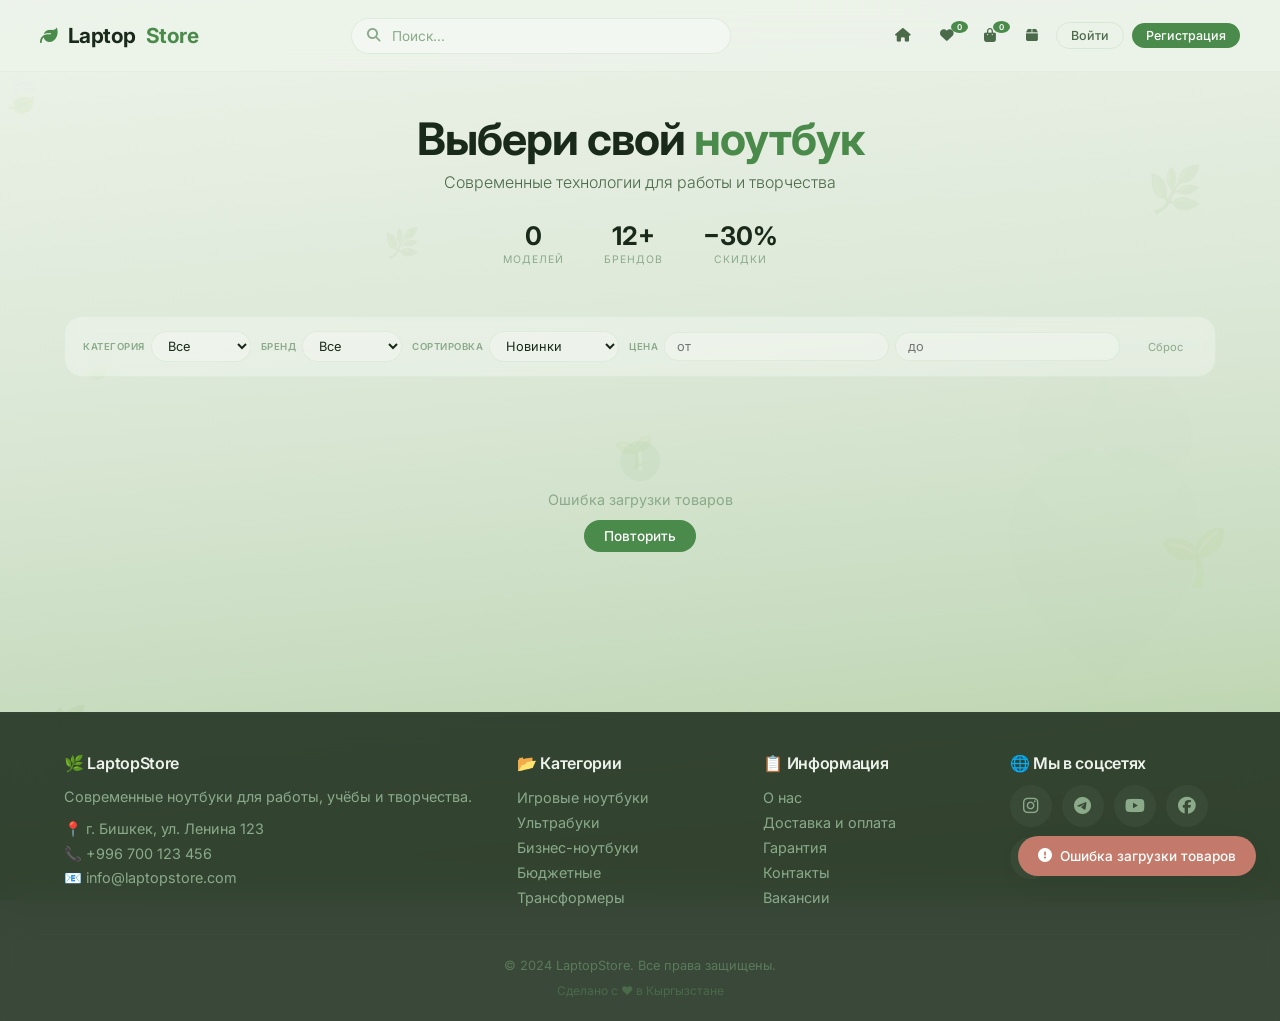
==== commit 9cd9f70a: "Update site" ====
--- a/templates/index.html
+++ b/templates/index.html
@@ -15,18 +15,10 @@
 
     <!-- ФОН -->
     <div class="bg-layer"></div>
-
-    <!-- Листочки -->
-    <div class="leaf">🌿</div>
-    <div class="leaf">🍃</div>
-    <div class="leaf">🌱</div>
-    <div class="leaf">🌿</div>
-    <div class="leaf">🍃</div>
-    <div class="leaf">🌱</div>
-    <div class="leaf">🌿</div>
-    <div class="leaf">🍃</div>
-
-    <!-- Дерево -->
+    <div class="leaf">🌿</div><div class="leaf">🍃</div><div class="leaf">🌱</div>
+    <div class="leaf">🌿</div><div class="leaf">🍃</div><div class="leaf">🌱</div>
+    <div class="leaf">🌿</div><div class="leaf">🍃</div>
+
     <svg class="tree-bg" viewBox="0 0 400 600" fill="none" xmlns="http://www.w3.org/2000/svg">
         <path d="M200 600L200 380C225 355 270 320 290 270C310 220 295 175 260 150C225 125 200 140 200 150C200 140 175 125 140 150C105 175 90 220 110 270C130 320 175 355 200 380L200 600Z" fill="rgba(60,130,60,0.06)"/>
         <circle cx="200" cy="130" r="90" fill="rgba(60,130,60,0.04)"/>
@@ -38,49 +30,32 @@
     <!-- HEADER -->
     <header class="header" id="header">
         <div class="header-inner">
-            <a class="logo" href="/">
-                <i class="fas fa-leaf"></i>
-                Laptop<span>Store</span>
-            </a>
-
+            <a class="logo" href="/"><i class="fas fa-leaf"></i> Laptop<span>Store</span></a>
             <div class="search-wrapper">
                 <i class="fas fa-search"></i>
                 <input type="text" id="searchInput" placeholder="Поиск..." onkeyup="if(event.key==='Enter') loadProducts()">
             </div>
-
             <nav class="nav">
                 <a class="nav-link" onclick="loadProducts()"><i class="fas fa-home"></i></a>
-                <a class="nav-link" onclick="openModal('favoritesModal')">
-                    <i class="fas fa-heart"></i>
-                    <span class="badge-count" id="favBadge">0</span>
-                </a>
-                <a class="nav-link" onclick="openModal('cartModal')">
-                    <i class="fas fa-shopping-bag"></i>
-                    <span class="badge-count" id="cartBadge">0</span>
-                </a>
+                <a class="nav-link" onclick="openModal('favoritesModal')"><i class="fas fa-heart"></i><span class="badge-count" id="favBadge">0</span></a>
+                <a class="nav-link" onclick="openModal('cartModal')"><i class="fas fa-shopping-bag"></i><span class="badge-count" id="cartBadge">0</span></a>
                 <a class="nav-link" onclick="openModal('ordersModal')"><i class="fas fa-box"></i></a>
-
                 <div class="auth-buttons" id="authButtons">
                     <button class="btn btn-outline btn-sm" onclick="openModal('loginModal')">Войти</button>
                     <button class="btn btn-primary btn-sm" onclick="openModal('registerModal')">Регистрация</button>
                 </div>
-
                 <div class="user-info" id="userInfo" style="display:none;">
                     <span class="user-name" id="userName">User</span>
                     <div class="user-avatar" id="userAvatar">U</div>
                     <button class="btn btn-danger btn-sm" onclick="logout()">Выйти</button>
                 </div>
             </nav>
-
             <button class="burger" id="burgerBtn" onclick="toggleMobileMenu()">
-                <span></span>
-                <span></span>
-                <span></span>
+                <span></span><span></span><span></span>
             </button>
         </div>
     </header>
 
-    <!-- MOBILE -->
     <div class="mobile-menu" id="mobileMenu">
         <a class="mobile-link" onclick="loadProducts(); closeMobileMenu()"><i class="fas fa-home"></i> Главная</a>
         <a class="mobile-link" onclick="openModal('favoritesModal'); closeMobileMenu()"><i class="fas fa-heart"></i> Избранное <span class="badge-count" id="favBadgeMobile">0</span></a>
@@ -98,135 +73,59 @@
             <h1>Выбери свой <span>ноутбук</span></h1>
             <p>Современные технологии для работы и творчества</p>
             <div class="hero-stats">
-                <div class="hero-stat">
-                    <div class="number" id="productsCount">0</div>
-                    <div class="label">Моделей</div>
-                </div>
-                <div class="hero-stat">
-                    <div class="number">12+</div>
-                    <div class="label">Брендов</div>
-                </div>
-                <div class="hero-stat">
-                    <div class="number">−30%</div>
-                    <div class="label">Скидки</div>
-                </div>
+                <div class="hero-stat"><div class="number" id="productsCount">0</div><div class="label">Моделей</div></div>
+                <div class="hero-stat"><div class="number">12+</div><div class="label">Брендов</div></div>
+                <div class="hero-stat"><div class="number">−30%</div><div class="label">Скидки</div></div>
             </div>
         </div>
     </section>
 
     <!-- MAIN -->
     <div class="container">
-
         <div class="filters">
-            <div class="filter-group">
-                <label>Категория</label>
-                <select id="categoryFilter" onchange="loadProducts()">
-                    <option value="">Все</option>
-                </select>
-            </div>
-            <div class="filter-group">
-                <label>Бренд</label>
-                <select id="brandFilter" onchange="loadProducts()">
-                    <option value="">Все</option>
-                </select>
-            </div>
-            <div class="filter-group">
-                <label>Сортировка</label>
-                <select id="sortFilter" onchange="loadProducts()">
-                    <option value="-created_at">Новинки</option>
-                    <option value="price">Цена ↑</option>
-                    <option value="-price">Цена ↓</option>
-                    <option value="name">По названию</option>
-                </select>
-            </div>
-            <div class="filter-group">
-                <label>Цена</label>
-                <input type="number" id="priceMin" placeholder="от" onchange="loadProducts()">
-                <input type="number" id="priceMax" placeholder="до" onchange="loadProducts()">
-            </div>
+            <div class="filter-group"><label>Категория</label><select id="categoryFilter" onchange="loadProducts()"><option value="">Все</option></select></div>
+            <div class="filter-group"><label>Бренд</label><select id="brandFilter" onchange="loadProducts()"><option value="">Все</option></select></div>
+            <div class="filter-group"><label>Сортировка</label><select id="sortFilter" onchange="loadProducts()"><option value="-created_at">Новинки</option><option value="price">Цена ↑</option><option value="-price">Цена ↓</option><option value="name">По названию</option></select></div>
+            <div class="filter-group"><label>Цена</label><input type="number" id="priceMin" placeholder="от" onchange="loadProducts()"><input type="number" id="priceMax" placeholder="до" onchange="loadProducts()"></div>
             <button class="filter-reset" onclick="resetFilters()">Сброс</button>
         </div>
-
-        <div id="productsContainer">
-            <div class="loading">
-                <i class="fas fa-spinner"></i>
-                <p>Загрузка товаров...</p>
-            </div>
-        </div>
-
+        <div id="productsContainer"><div class="loading"><i class="fas fa-spinner"></i><p>Загрузка товаров...</p></div></div>
         <div class="pagination" id="pagination"></div>
     </div>
 
     <!-- MODALS -->
     <div class="modal" id="loginModal">
         <div class="modal-content">
-            <div class="modal-header">
-                <h2>Вход</h2>
-                <button class="modal-close" onclick="closeModal('loginModal')">&times;</button>
-            </div>
+            <div class="modal-header"><h2>Вход</h2><button class="modal-close" onclick="closeModal('loginModal')">&times;</button></div>
             <form id="loginForm">
-                <div class="form-group">
-                    <label>Имя пользователя</label>
-                    <input type="text" id="loginUsername" required placeholder="admin" value="admin">
-                </div>
-                <div class="form-group">
-                    <label>Пароль</label>
-                    <input type="password" id="loginPassword" required placeholder="••••••••" value="admin123">
-                </div>
+                <div class="form-group"><label>Имя пользователя</label><input type="text" id="loginUsername" required placeholder="admin" value="admin"></div>
+                <div class="form-group"><label>Пароль</label><input type="password" id="loginPassword" required placeholder="••••••••" value="admin123"></div>
                 <button type="submit" class="btn btn-primary btn-block">Войти</button>
             </form>
-            <div class="form-link">
-                Нет аккаунта? <a onclick="closeModal('loginModal'); openModal('registerModal')">Регистрация</a>
-            </div>
+            <div class="form-link">Нет аккаунта? <a onclick="closeModal('loginModal'); openModal('registerModal')">Регистрация</a></div>
         </div>
     </div>
 
     <div class="modal" id="registerModal">
         <div class="modal-content">
-            <div class="modal-header">
-                <h2>Регистрация</h2>
-                <button class="modal-close" onclick="closeModal('registerModal')">&times;</button>
-            </div>
+            <div class="modal-header"><h2>Регистрация</h2><button class="modal-close" onclick="closeModal('registerModal')">&times;</button></div>
             <form id="registerForm">
-                <div class="form-group">
-                    <label>Имя пользователя</label>
-                    <input type="text" id="regUsername" required placeholder="username">
-                </div>
-                <div class="form-group">
-                    <label>Email</label>
-                    <input type="email" id="regEmail" required placeholder="your@email.com">
-                </div>
-                <div class="form-group">
-                    <label>Телефон</label>
-                    <input type="tel" id="regPhone" placeholder="+996700123456">
-                </div>
-                <div class="form-group">
-                    <label>Пароль</label>
-                    <input type="password" id="regPassword" required placeholder="Минимум 8 символов">
-                </div>
-                <div class="form-group">
-                    <label>Подтверждение</label>
-                    <input type="password" id="regPassword2" required>
-                </div>
+                <div class="form-group"><label>Имя пользователя</label><input type="text" id="regUsername" required placeholder="username"></div>
+                <div class="form-group"><label>Email</label><input type="email" id="regEmail" required placeholder="your@email.com"></div>
+                <div class="form-group"><label>Телефон</label><input type="tel" id="regPhone" placeholder="+996700123456"></div>
+                <div class="form-group"><label>Пароль</label><input type="password" id="regPassword" required placeholder="Минимум 8 символов"></div>
+                <div class="form-group"><label>Подтверждение</label><input type="password" id="regPassword2" required></div>
                 <button type="submit" class="btn btn-success btn-block">Зарегистрироваться</button>
             </form>
-            <div class="form-link">
-                Уже есть аккаунт? <a onclick="closeModal('registerModal'); openModal('loginModal')">Войти</a>
-            </div>
+            <div class="form-link">Уже есть аккаунт? <a onclick="closeModal('registerModal'); openModal('loginModal')">Войти</a></div>
         </div>
     </div>
 
     <div class="modal" id="cartModal">
         <div class="modal-content">
-            <div class="modal-header">
-                <h2>Корзина</h2>
-                <button class="modal-close" onclick="closeModal('cartModal')">&times;</button>
-            </div>
+            <div class="modal-header"><h2>Корзина</h2><button class="modal-close" onclick="closeModal('cartModal')">&times;</button></div>
             <div id="cartItems"></div>
-            <div id="cartEmpty" class="empty-state">
-                <i class="fas fa-shopping-bag"></i>
-                <p>Корзина пуста</p>
-            </div>
+            <div id="cartEmpty" class="empty-state"><i class="fas fa-shopping-bag"></i><p>Корзина пуста</p></div>
             <div id="cartFooter" style="display:none;">
                 <div class="cart-total">Итого: $<span id="cartTotal">0</span></div>
                 <button class="btn btn-success btn-block" onclick="showCheckout()" style="margin-top:12px;">Оформить заказ</button>
@@ -236,51 +135,27 @@
 
     <div class="modal" id="favoritesModal">
         <div class="modal-content">
-            <div class="modal-header">
-                <h2>Избранное</h2>
-                <button class="modal-close" onclick="closeModal('favoritesModal')">&times;</button>
-            </div>
+            <div class="modal-header"><h2>Избранное</h2><button class="modal-close" onclick="closeModal('favoritesModal')">&times;</button></div>
             <div id="favoritesItems"></div>
-            <div id="favoritesEmpty" class="empty-state">
-                <i class="fas fa-heart"></i>
-                <p>Нет избранных товаров</p>
-            </div>
+            <div id="favoritesEmpty" class="empty-state"><i class="fas fa-heart"></i><p>Нет избранных товаров</p></div>
         </div>
     </div>
 
     <div class="modal" id="ordersModal">
         <div class="modal-content">
-            <div class="modal-header">
-                <h2>Мои заказы</h2>
-                <button class="modal-close" onclick="closeModal('ordersModal')">&times;</button>
-            </div>
+            <div class="modal-header"><h2>Мои заказы</h2><button class="modal-close" onclick="closeModal('ordersModal')">&times;</button></div>
             <div id="ordersItems"></div>
-            <div id="ordersEmpty" class="empty-state">
-                <i class="fas fa-box"></i>
-                <p>У вас пока нет заказов</p>
-            </div>
+            <div id="ordersEmpty" class="empty-state"><i class="fas fa-box"></i><p>У вас пока нет заказов</p></div>
         </div>
     </div>
 
     <div class="modal" id="checkoutModal">
         <div class="modal-content">
-            <div class="modal-header">
-                <h2>Оформление заказа</h2>
-                <button class="modal-close" onclick="closeModal('checkoutModal')">&times;</button>
-            </div>
+            <div class="modal-header"><h2>Оформление заказа</h2><button class="modal-close" onclick="closeModal('checkoutModal')">&times;</button></div>
             <form id="checkoutForm">
-                <div class="form-group">
-                    <label>Адрес доставки</label>
-                    <input type="text" id="shippingAddress" required placeholder="Город, улица, дом">
-                </div>
-                <div class="form-group">
-                    <label>Телефон</label>
-                    <input type="tel" id="orderPhone" required placeholder="+996700123456">
-                </div>
-                <div class="form-group">
-                    <label>Примечания</label>
-                    <input type="text" id="orderNotes" placeholder="Дополнительная информация">
-                </div>
+                <div class="form-group"><label>Адрес доставки</label><input type="text" id="shippingAddress" required placeholder="Город, улица, дом"></div>
+                <div class="form-group"><label>Телефон</label><input type="tel" id="orderPhone" required placeholder="+996700123456"></div>
+                <div class="form-group"><label>Примечания</label><input type="text" id="orderNotes" placeholder="Дополнительная информация"></div>
                 <div class="cart-total">Итого: $<span id="checkoutTotal">0</span></div>
                 <button type="submit" class="btn btn-success btn-block" style="margin-top:12px;">Подтвердить заказ</button>
             </form>
@@ -290,61 +165,15 @@
     <!-- FOOTER -->
     <footer class="footer">
         <div class="footer-inner">
-            <div>
-                <h3>🌿 LaptopStore</h3>
-                <p>Современные ноутбуки для работы, учёбы и творчества. Лучшие бренды по доступным ценам.</p>
-                <p style="margin-top:8px;">📍 г. Бишкек, ул. Ленина 123</p>
-                <p style="margin-top:4px;">📞 +996 700 123 456</p>
-                <p>📧 info@laptopstore.com</p>
-            </div>
-            <div>
-                <h3>📂 Категории</h3>
-                <a href="/">Игровые ноутбуки</a>
-                <a href="/">Ультрабуки</a>
-                <a href="/">Бизнес-ноутбуки</a>
-                <a href="/">Бюджетные</a>
-                <a href="/">Трансформеры</a>
-            </div>
-            <div>
-                <h3>📋 Информация</h3>
-                <a href="/">О нас</a>
-                <a href="/">Доставка и оплата</a>
-                <a href="/">Гарантия</a>
-                <a href="/">Контакты</a>
-                <a href="/">Вакансии</a>
-            </div>
-            <div>
-                <h3>🌐 Мы в соцсетях</h3>
-                <div class="social">
-                    <a href="#"><i class="fab fa-instagram"></i></a>
-                    <a href="#"><i class="fab fa-telegram"></i></a>
-                    <a href="#"><i class="fab fa-youtube"></i></a>
-                    <a href="#"><i class="fab fa-facebook"></i></a>
-                    <a href="#"><i class="fab fa-tiktok"></i></a>
-                </div>
-                <div style="margin-top:16px;">
-                    <p style="font-size:0.85rem;color:#5a7a5a;">
-                        <i class="fas fa-clock"></i> Пн-Пт: 9:00 - 20:00<br>
-                        <i class="fas fa-clock"></i> Сб-Вс: 10:00 - 18:00
-                    </p>
-                </div>
-            </div>
-        </div>
-        <div class="footer-bottom">
-            <p>© 2024 LaptopStore. Все права защищены.</p>
-            <p style="font-size:0.75rem;color:#4a6a4a;margin-top:4px;">
-                Сделано с ❤️ в Кыргызстане
-            </p>
-        </div>
+            <div><h3>🌿 LaptopStore</h3><p>Современные ноутбуки для работы, учёбы и творчества.</p><p style="margin-top:8px;">📍 г. Бишкек, ул. Ленина 123</p><p>📞 +996 700 123 456</p><p>📧 info@laptopstore.com</p></div>
+            <div><h3>📂 Категории</h3><a href="/">Игровые ноутбуки</a><a href="/">Ультрабуки</a><a href="/">Бизнес-ноутбуки</a><a href="/">Бюджетные</a><a href="/">Трансформеры</a></div>
+            <div><h3>📋 Информация</h3><a href="/">О нас</a><a href="/">Доставка и оплата</a><a href="/">Гарантия</a><a href="/">Контакты</a><a href="/">Вакансии</a></div>
+            <div><h3>🌐 Мы в соцсетях</h3><div class="social"><a href="#"><i class="fab fa-instagram"></i></a><a href="#"><i class="fab fa-telegram"></i></a><a href="#"><i class="fab fa-youtube"></i></a><a href="#"><i class="fab fa-facebook"></i></a><a href="#"><i class="fab fa-tiktok"></i></a></div></div>
+        </div>
+        <div class="footer-bottom"><p>© 2024 LaptopStore. Все права защищены.</p><p style="font-size:0.75rem;color:#4a6a4a;margin-top:4px;">Сделано с ❤️ в Кыргызстане</p></div>
     </footer>
 
-    <!-- ============================================
-    JAVASCRIPT
-    ============================================ -->
     <script>
-        // ============================================================
-        // ⚠️ ВАЖНО: API_URL ДЛЯ ПРОДУКШИВНА
-        // ============================================================
         const API_URL = 'https://laptopstore-2.onrender.com/api/v1';
         let currentUser = null;
         let currentPage = 1;
@@ -359,11 +188,7 @@
             toast.className = `toast ${type}`;
             toast.innerHTML = `<i class="fas ${type === 'success' ? 'fa-check-circle' : type === 'error' ? 'fa-exclamation-circle' : 'fa-info-circle'}"></i> ${message}`;
             document.body.appendChild(toast);
-            setTimeout(() => {
-                toast.style.opacity = '0';
-                toast.style.transition = 'opacity 0.4s';
-                setTimeout(() => toast.remove(), 400);
-            }, 3000);
+            setTimeout(() => { toast.remove(); }, 3000);
         }
 
         function openModal(id) {
@@ -428,30 +253,9 @@
         }
 
         document.addEventListener('DOMContentLoaded', function() {
-            const loginForm = document.getElementById('loginForm');
-            if (loginForm) {
-                loginForm.addEventListener('submit', function(e) {
-                    e.preventDefault();
-                    loginUser();
-                });
-            }
-
-            const registerForm = document.getElementById('registerForm');
-            if (registerForm) {
-                registerForm.addEventListener('submit', function(e) {
-                    e.preventDefault();
-                    registerUser();
-                });
-            }
-
-            const checkoutForm = document.getElementById('checkoutForm');
-            if (checkoutForm) {
-                checkoutForm.addEventListener('submit', function(e) {
-                    e.preventDefault();
-                    createOrder();
-                });
-            }
-
+            document.getElementById('loginForm').addEventListener('submit', function(e) { e.preventDefault(); loginUser(); });
+            document.getElementById('registerForm').addEventListener('submit', function(e) { e.preventDefault(); registerUser(); });
+            document.getElementById('checkoutForm').addEventListener('submit', function(e) { e.preventDefault(); createOrder(); });
             const token = localStorage.getItem('access_token');
             if (token) {
                 currentUser = { username: 'User' };
@@ -466,19 +270,13 @@
         async function loginUser() {
             const username = document.getElementById('loginUsername').value.trim();
             const password = document.getElementById('loginPassword').value;
-
-            if (!username || !password) {
-                showToast('Заполните все поля', 'error');
-                return;
-            }
-
+            if (!username || !password) { showToast('Заполните все поля', 'error'); return; }
             try {
                 const response = await fetch(`${API_URL}/auth/login/`, {
                     method: 'POST',
                     headers: { 'Content-Type': 'application/json' },
                     body: JSON.stringify({ username, password })
                 });
-
                 if (response.ok) {
                     const result = await response.json();
                     localStorage.setItem('access_token', result.access);
@@ -500,17 +298,8 @@
         async function registerUser() {
             const password = document.getElementById('regPassword').value;
             const password2 = document.getElementById('regPassword2').value;
-
-            if (password !== password2) {
-                showToast('Пароли не совпадают', 'error');
-                return;
-            }
-
-            if (password.length < 8) {
-                showToast('Пароль минимум 8 символов', 'error');
-                return;
-            }
-
+            if (password !== password2) { showToast('Пароли не совпадают', 'error'); return; }
+            if (password.length < 8) { showToast('Пароль минимум 8 символов', 'error'); return; }
             const data = {
                 username: document.getElementById('regUsername').value.trim(),
                 email: document.getElementById('regEmail').value.trim(),
@@ -518,14 +307,12 @@
                 password: password,
                 password2: password2
             };
-
             try {
                 const response = await fetch(`${API_URL}/auth/register/`, {
                     method: 'POST',
                     headers: { 'Content-Type': 'application/json' },
                     body: JSON.stringify(data)
                 });
-
                 if (response.ok) {
                     showToast('✅ Регистрация успешна! Войдите.');
                     closeModal('registerModal');
@@ -533,8 +320,7 @@
                     openModal('loginModal');
                 } else {
                     const error = await response.json();
-                    const msg = Object.values(error).flat()[0] || 'Ошибка';
-                    showToast(msg, 'error');
+                    showToast(Object.values(error).flat()[0] || 'Ошибка', 'error');
                 }
             } catch (error) {
                 showToast('Ошибка регистрации', 'error');
@@ -550,9 +336,7 @@
             loadProducts();
         }
 
-        function getToken() {
-            return localStorage.getItem('access_token');
-        }
+        function getToken() { return localStorage.getItem('access_token'); }
 
         async function loadCategories() {
             try {
@@ -590,7 +374,6 @@
         async function loadProducts() {
             const container = document.getElementById('productsContainer');
             container.innerHTML = `<div class="loading"><i class="fas fa-spinner"></i><p>Загрузка товаров...</p></div>`;
-
             try {
                 const category = document.getElementById('categoryFilter').value;
                 const brand = document.getElementById('brandFilter').value;
@@ -598,7 +381,6 @@
                 const search = document.getElementById('searchInput').value;
                 const priceMin = document.getElementById('priceMin').value;
                 const priceMax = document.getElementById('priceMax').value;
-
                 let url = `${API_URL}/products/?page=${currentPage}`;
                 if (category) url += `&category=${category}`;
                 if (brand) url += `&brand=${brand}`;
@@ -606,43 +388,32 @@
                 if (search) url += `&search=${search}`;
                 if (priceMin) url += `&price_min=${priceMin}`;
                 if (priceMax) url += `&price_max=${priceMax}`;
-
                 const response = await fetch(url);
                 if (!response.ok) throw new Error('Ошибка загрузки');
-
                 const data = await response.json();
                 totalPages = Math.ceil(data.count / 10) || 1;
                 document.getElementById('productsCount').textContent = data.count || 0;
                 renderProducts(data.results || []);
                 renderPagination();
-
             } catch (error) {
-                container.innerHTML = `
-                    <div class="empty-state">
-                        <i class="fas fa-exclamation-circle"></i>
-                        <p>Ошибка загрузки товаров</p>
-                        <button class="btn btn-primary" onclick="loadProducts()" style="margin-top:12px;">Повторить</button>
-                    </div>
-                `;
+                container.innerHTML = `<div class="empty-state"><i class="fas fa-exclamation-circle"></i><p>Ошибка загрузки товаров</p><button class="btn btn-primary" onclick="loadProducts()" style="margin-top:12px;">Повторить</button></div>`;
                 showToast('Ошибка загрузки товаров', 'error');
             }
         }
 
         function renderProducts(products) {
             const container = document.getElementById('productsContainer');
-
             if (!products || products.length === 0) {
                 container.innerHTML = `<div class="empty-state"><i class="fas fa-search"></i><p>Товары не найдены</p></div>`;
                 return;
             }
-
             container.innerHTML = `
                 <div class="products-grid">
                     ${products.map(p => `
                         <div class="product-card">
                             <a href="/product/${p.slug}/" style="text-decoration:none;color:inherit;display:block;">
-                                <div class="product-image" style="height:190px;display:flex;align-items:center;justify-content:center;background:rgba(60,130,60,0.02);overflow:hidden;">
-                                    ${p.image ? `<img src="${p.image}" alt="${p.name}" style="width:100%;height:100%;object-fit:contain;padding:10px;">` : `<i class="fas fa-laptop" style="font-size:3.5rem;color:#8aaa8a;"></i>`}
+                                <div class="product-image" style="height:190px;display:flex;align-items:center;justify-content:center;background:#f5f5f5;font-size:4rem;color:#8aaa8a;">
+                                    <i class="fas fa-laptop"></i>
                                 </div>
                                 <div class="product-info">
                                     <div class="product-name">${p.name || ''}</div>
@@ -670,26 +441,20 @@
         function renderFavorites() {
             const container = document.getElementById('favoritesItems');
             const empty = document.getElementById('favoritesEmpty');
-
             if (favorites.length === 0) {
                 container.innerHTML = '';
                 empty.style.display = 'block';
                 return;
             }
-
             empty.style.display = 'none';
-
             container.innerHTML = favorites.map(id => `
                 <div class="product-card" id="fav-${id}">
-                    <div class="product-image" style="height:150px;display:flex;align-items:center;justify-content:center;background:rgba(60,130,60,0.02);">
-                        <i class="fas fa-spinner fa-spin" style="font-size:2rem;color:#8aaa8a;"></i>
+                    <div class="product-image" style="height:150px;display:flex;align-items:center;justify-content:center;background:#f5f5f5;font-size:3rem;color:#8aaa8a;">
+                        <i class="fas fa-spinner fa-spin"></i>
                     </div>
-                    <div class="product-info">
-                        <div class="product-name" style="color:#8aaa8a;">Загрузка...</div>
-                    </div>
+                    <div class="product-info"><div class="product-name" style="color:#8aaa8a;">Загрузка...</div></div>
                 </div>
             `).join('');
-
             favorites.forEach(async id => {
                 try {
                     const response = await fetch(`${API_URL}/products/${id}/`);
@@ -698,8 +463,8 @@
                         const card = document.getElementById(`fav-${id}`);
                         if (card) {
                             card.innerHTML = `
-                                <div class="product-image" style="height:150px;display:flex;align-items:center;justify-content:center;background:rgba(60,130,60,0.02);overflow:hidden;">
-                                    ${p.image ? `<img src="${p.image}" alt="${p.name}" style="width:100%;height:100%;object-fit:contain;padding:10px;">` : `<i class="fas fa-laptop" style="font-size:3rem;color:#8aaa8a;"></i>`}
+                                <div class="product-image" style="height:150px;display:flex;align-items:center;justify-content:center;background:#f5f5f5;font-size:3rem;color:#8aaa8a;">
+                                    <i class="fas fa-laptop"></i>
                                 </div>
                                 <div class="product-info">
                                     <div class="product-name" style="font-weight:600;font-size:0.95rem;min-height:40px;">${p.name}</div>
@@ -710,40 +475,19 @@
                                 </div>
                             `;
                         }
-                    } else {
-                        const index = favorites.indexOf(id);
-                        if (index > -1) {
-                            favorites.splice(index, 1);
-                            localStorage.setItem('favorites', JSON.stringify(favorites));
-                            updateBadges();
-                            renderFavorites();
-                        }
                     }
-                } catch (e) {
-                    console.error('Error loading favorite:', e);
-                    const index = favorites.indexOf(id);
-                    if (index > -1) {
-                        favorites.splice(index, 1);
-                        localStorage.setItem('favorites', JSON.stringify(favorites));
-                        updateBadges();
-                        renderFavorites();
-                    }
-                }
+                } catch (e) { console.error(e); }
             });
         }
 
         function renderPagination() {
             const container = document.getElementById('pagination');
             if (totalPages <= 1) { container.innerHTML = ''; return; }
-
             let html = '';
             html += `<button onclick="changePage(${currentPage - 1})" ${currentPage <= 1 ? 'disabled' : ''}><i class="fas fa-chevron-left"></i></button>`;
             for (let i = 1; i <= totalPages; i++) {
-                if (i === currentPage) {
-                    html += `<button class="active">${i}</button>`;
-                } else if (i <= 3 || i > totalPages - 3 || Math.abs(i - currentPage) <= 1) {
-                    html += `<button onclick="changePage(${i})">${i}</button>`;
-                }
+                if (i === currentPage) { html += `<button class="active">${i}</button>`; }
+                else if (i <= 3 || i > totalPages - 3 || Math.abs(i - currentPage) <= 1) { html += `<button onclick="changePage(${i})">${i}</button>`; }
             }
             html += `<button onclick="changePage(${currentPage + 1})" ${currentPage >= totalPages ? 'disabled' : ''}><i class="fas fa-chevron-right"></i></button>`;
             container.innerHTML = html;
@@ -758,11 +502,7 @@
 
         function addToCart(id, name, price) {
             const existing = cart.find(item => item.id === id);
-            if (existing) {
-                existing.quantity += 1;
-            } else {
-                cart.push({ id, name, price, quantity: 1 });
-            }
+            if (existing) { existing.quantity += 1; } else { cart.push({ id, name, price, quantity: 1 }); }
             localStorage.setItem('cart', JSON.stringify(cart));
             updateBadges();
             showToast(`✅ ${name} добавлен в корзину`);
@@ -779,10 +519,7 @@
             const item = cart.find(i => i.id === id);
             if (item) {
                 item.quantity += delta;
-                if (item.quantity <= 0) {
-                    removeFromCart(id);
-                    return;
-                }
+                if (item.quantity <= 0) { removeFromCart(id); return; }
                 localStorage.setItem('cart', JSON.stringify(cart));
                 renderCart();
                 updateBadges();
@@ -794,17 +531,14 @@
             const empty = document.getElementById('cartEmpty');
             const footer = document.getElementById('cartFooter');
             const totalSpan = document.getElementById('cartTotal');
-
             if (cart.length === 0) {
                 container.innerHTML = '';
                 empty.style.display = 'block';
                 footer.style.display = 'none';
                 return;
             }
-
             empty.style.display = 'none';
             footer.style.display = 'block';
-
             let total = 0;
             container.innerHTML = cart.map(item => {
                 total += item.price * item.quantity;
@@ -855,7 +589,6 @@
         async function loadOrders() {
             const container = document.getElementById('ordersItems');
             const empty = document.getElementById('ordersEmpty');
-
             const token = getToken();
             if (!token) {
                 container.innerHTML = '';
@@ -863,22 +596,18 @@
                 empty.innerHTML = '<i class="fas fa-box"></i><p>Войдите чтобы увидеть заказы</p>';
                 return;
             }
-
             try {
                 const response = await fetch(`${API_URL}/orders/`, {
                     headers: { 'Authorization': `Bearer ${token}` }
                 });
-
                 if (response.ok) {
                     const data = await response.json();
                     const orders = data.results || data;
-
                     if (orders.length === 0) {
                         container.innerHTML = '';
                         empty.style.display = 'block';
                         return;
                     }
-
                     empty.style.display = 'none';
                     container.innerHTML = orders.map(order => `
                         <div style="background:rgba(255,255,255,0.2);backdrop-filter:blur(10px);border-radius:12px;padding:14px 18px;margin-bottom:10px;border:1px solid rgba(60,130,60,0.04);">
@@ -922,11 +651,7 @@
 
         async function createOrder() {
             const token = getToken();
-            if (!token) {
-                showToast('Войдите в аккаунт', 'error');
-                return;
-            }
-
+            if (!token) { showToast('Войдите в аккаунт', 'error'); return; }
             const data = {
                 product_ids: cart.map(item => item.id),
                 quantities: cart.map(item => item.quantity),
@@ -934,7 +659,6 @@
                 phone: document.getElementById('orderPhone').value,
                 notes: document.getElementById('orderNotes').value || ''
             };
-
             try {
                 const response = await fetch(`${API_URL}/orders/`, {
                     method: 'POST',
@@ -944,7 +668,6 @@
                     },
                     body: JSON.stringify(data)
                 });
-
                 if (response.ok) {
                     showToast('✅ Заказ создан!');
                     cart = [];
@@ -984,9 +707,7 @@
         document.addEventListener('click', function(e) {
             const menu = document.getElementById('mobileMenu');
             const burger = document.getElementById('burgerBtn');
-            if (menu.classList.contains('open') &&
-                !menu.contains(e.target) &&
-                !burger.contains(e.target)) {
+            if (menu.classList.contains('open') && !menu.contains(e.target) && !burger.contains(e.target)) {
                 closeMobileMenu();
             }
         });
@@ -1001,14 +722,10 @@
             loadBrands();
             loadProducts();
             updateBadges();
-
             window.addEventListener('resize', function() {
-                if (window.innerWidth > 820) {
-                    closeMobileMenu();
-                }
+                if (window.innerWidth > 820) { closeMobileMenu(); }
             });
         });
     </script>
-
 </body>
 </html>
